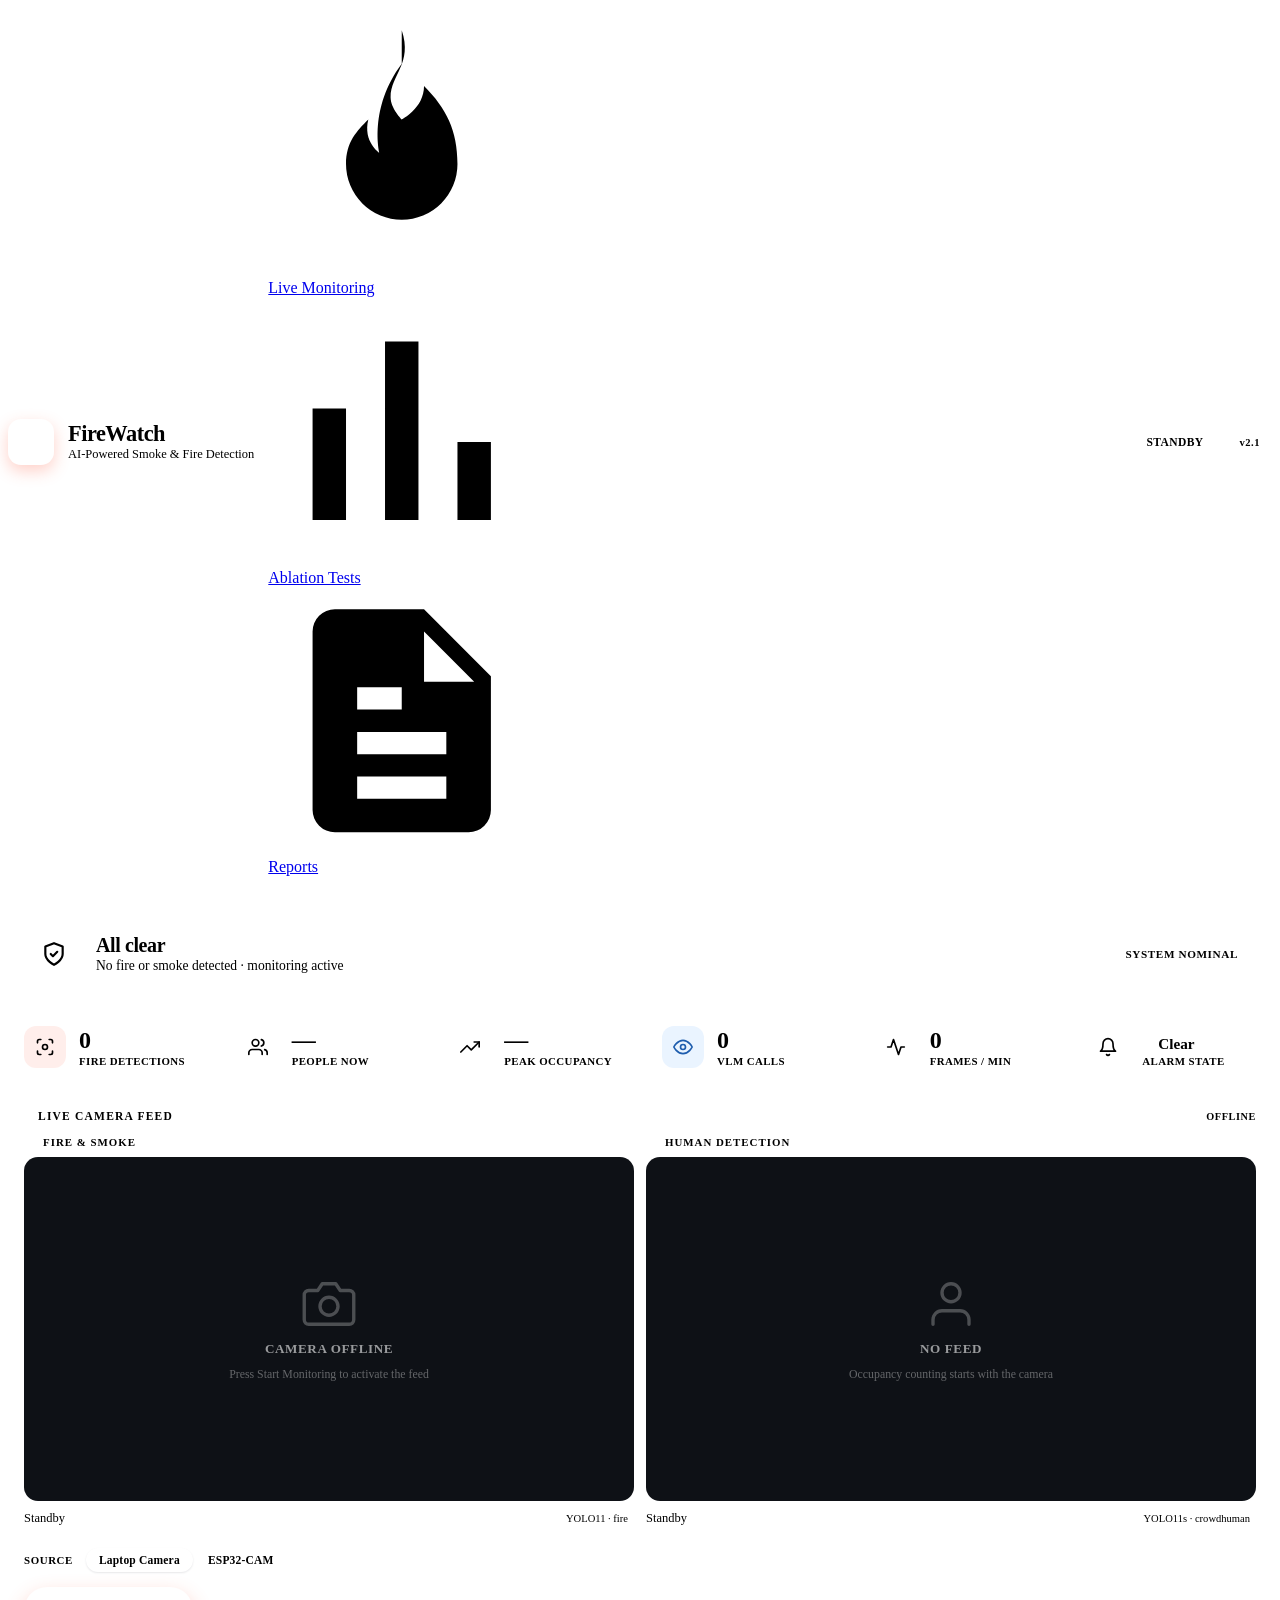
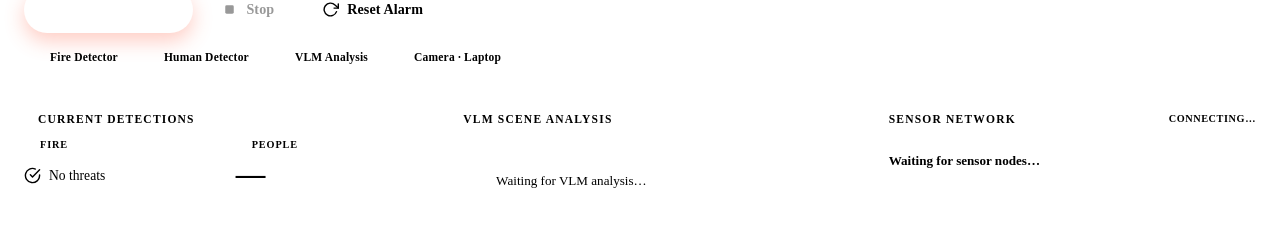
==== frontend/static/index.html @ 2ede8579 "Add extinguisher guidance and a record for each incident" ====
<!DOCTYPE html>
<html lang="en">
<head>
<meta charset="UTF-8" />
<meta name="viewport" content="width=device-width, initial-scale=1.0" />
<title>FireWatch — AI Fire &amp; Smoke Detection</title>
<link rel="preconnect" href="https://fonts.googleapis.com" />
<link rel="preconnect" href="https://fonts.gstatic.com" crossorigin />
<link href="https://fonts.googleapis.com/css2?family=Plus+Jakarta+Sans:wght@600;700;800&family=Inter:wght@400;500;600;700&display=swap" rel="stylesheet" />
<!-- Reset, palette tokens, page frame. Shared with the ablation page, and
     linked BEFORE the inline <style> so inline rules still win ties. -->
<link rel="stylesheet" href="/css/tokens.css" />
<link rel="stylesheet" href="/css/nav.css" />
<style>
/* ═══════════════════════════════════════════════════════════
   TOP BAR
═══════════════════════════════════════════════════════════ */
.topbar {
  display: flex;
  align-items: center;
  gap: 14px;
  padding-bottom: 18px;
  margin-bottom: 18px;
  border-bottom: 1px solid var(--line);
}
.brand-mark {
  width: 46px; height: 46px;
  border-radius: 13px;
  background: linear-gradient(135deg, var(--brand-light), var(--brand));
  display: flex; align-items: center; justify-content: center;
  box-shadow: 0 6px 16px rgba(255,90,60,.28);
  flex-shrink: 0;
}
.brand-mark svg { width: 26px; height: 26px; }
.fw-logo {
  font-family: var(--display);
  font-weight: 800;
  font-size: 1.4rem;
  color: var(--ink);
  letter-spacing: -0.5px;
  line-height: 1.05;
}
.fw-subtitle {
  font-family: var(--body);
  font-size: 0.78rem;
  color: var(--ink3);
  margin-top: 2px;
}
.topbar-right { margin-left: auto; display: flex; align-items: center; gap: 10px; }
.live-pill {
  display: flex; align-items: center; gap: 8px;
  font-family: var(--display); font-weight: 700;
  font-size: 0.72rem; letter-spacing: 0.4px;
  color: var(--ink2);
  background: var(--card);
  border: 1px solid var(--line);
  padding: 8px 14px;
  border-radius: 100px;
  transition: color .3s;
}
.live-pill .live-dot {
  width: 8px; height: 8px; border-radius: 50%;
  background: var(--outline);
  transition: background .3s;
}
.live-pill.on { color: var(--ink); }
.live-pill.on .live-dot {
  background: var(--safe);
  box-shadow: 0 0 0 3px rgba(22,163,74,.16);
  animation: blink 1.6s ease-in-out infinite;
}
.ver-tag {
  font-family: var(--display); font-weight: 700;
  font-size: 0.66rem; letter-spacing: 0.5px;
  color: var(--ink3);
  background: var(--neutral-bg);
  padding: 8px 12px; border-radius: 100px;
}

/* ═══════════════════════════════════════════════════════════
   ALARM BANNER
═══════════════════════════════════════════════════════════ */
#alarm-banner {
  display: flex; align-items: center; gap: 16px;
  border-radius: 18px;
  padding: 16px 20px;
  margin-bottom: 16px;
  border: 1px solid var(--line);
  background: var(--card);
  box-shadow: var(--shadow-card);
  transition: background .3s, border-color .3s, box-shadow .3s;
  user-select: none;
}
.hero-icon {
  width: 52px; height: 52px; border-radius: 14px;
  display: flex; align-items: center; justify-content: center;
  flex-shrink: 0;
}
.hero-icon svg { width: 26px; height: 26px; }
.hero-text { display: flex; flex-direction: column; gap: 3px; }
.hero-title { font-family: var(--display); font-weight: 800; font-size: 1.25rem; letter-spacing: -0.4px; line-height: 1; }
.hero-sub { font-family: var(--body); font-size: 0.85rem; color: var(--ink2); }
.hero-badge {
  margin-left: auto;
  font-family: var(--display); font-weight: 700; font-size: 0.7rem;
  letter-spacing: 0.6px; text-transform: uppercase;
  padding: 7px 14px; border-radius: 100px;
  white-space: nowrap;
}
#alarm-banner.nominal .hero-icon { background: var(--safe-bg); color: var(--safe); }
#alarm-banner.nominal .hero-title { color: var(--ink); }
#alarm-banner.nominal .hero-badge { background: var(--safe-bg); color: var(--safe-ink); }
#alarm-banner.active {
  background: linear-gradient(135deg, var(--danger), var(--danger-deep));
  border-color: transparent;
  box-shadow: 0 10px 30px rgba(229,52,42,.32);
  animation: alarm-glow 1.8s ease-in-out infinite;
}
#alarm-banner.active .hero-icon { background: rgba(255,255,255,.16); color: #fff; animation: pulse 1.2s ease-in-out infinite; }
#alarm-banner.active .hero-title { color: #fff; }
#alarm-banner.active .hero-sub { color: rgba(255,255,255,.85); }
#alarm-banner.active .hero-badge { background: rgba(255,255,255,.18); color: #fff; }
@keyframes alarm-glow {
  0%, 100% { box-shadow: 0 10px 26px rgba(229,52,42,.28); }
  50%      { box-shadow: 0 12px 34px rgba(229,52,42,.46); }
}
@keyframes pulse { 0%, 100% { transform: scale(1); } 50% { transform: scale(1.08); } }

/* ═══════════════════════════════════════════════════════════
   EXTINGUISHER GUIDANCE

   Only on screen when a fuel has been identified. Deliberately louder
   than a normal card: the "do not use" line is the part that stops
   someone making the fire worse, so it is the most visible thing here.
═══════════════════════════════════════════════════════════ */
.fuel-card {
  background: var(--card); border: 1px solid var(--outline);
  border-left: 4px solid var(--brand);
  border-radius: 14px; padding: 16px 18px; margin-bottom: 18px;
  box-shadow: var(--shadow-card);
}
.fuel-head { display: flex; align-items: center; gap: 10px; flex-wrap: wrap; margin-bottom: 4px; }
.fuel-label { font-family: var(--display); font-size: 17px; font-weight: 800; }
.fuel-class {
  font-family: var(--display); font-size: 11px; font-weight: 700;
  background: var(--neutral-bg); color: var(--ink2);
  padding: 3px 8px; border-radius: 6px;
}
.fuel-conf { margin-left: auto; font-family: var(--display); font-size: 11.5px; color: var(--ink3); }
.fuel-desc { font-size: 12.5px; color: var(--ink3); margin-bottom: 12px; }

.fuel-first {
  background: var(--warn-bg); border: 1px solid var(--warn);
  border-radius: 10px; padding: 11px 13px; margin-bottom: 12px;
}
.fuel-first b { font-family: var(--display); font-size: 13.5px; color: var(--warn-ink); }
.fuel-first p { font-size: 12.5px; color: var(--warn-ink); line-height: 1.55; margin-top: 4px; }

.fuel-cols { display: grid; grid-template-columns: 1fr 1fr; gap: 12px; }
@media (max-width: 720px) { .fuel-cols { grid-template-columns: 1fr; } }
.fuel-col { border-radius: 10px; padding: 11px 13px; }
.fuel-col.use { background: var(--safe-bg); border: 1px solid var(--safe-line); }
.fuel-col.avoid { background: var(--danger-bg); border: 1px solid var(--danger); }
.fuel-col h4 {
  font-family: var(--display); font-size: 11px; font-weight: 700;
  letter-spacing: .05em; text-transform: uppercase; margin-bottom: 7px;
}
.fuel-col.use h4 { color: var(--safe-ink); }
.fuel-col.avoid h4 { color: var(--danger-ink); }
.fuel-col li { list-style: none; font-size: 12.5px; line-height: 1.5; margin-bottom: 6px; }
.fuel-col li:last-child { margin-bottom: 0; }
.fuel-col.use li { color: var(--safe-ink); }
.fuel-col.avoid li { color: var(--danger-ink); }
.fuel-col li b { font-family: var(--display); font-weight: 700; }
.fuel-col li span { display: block; opacity: .8; font-size: 11.5px; }

.fuel-caution {
  margin-top: 12px; font-size: 12px; line-height: 1.55;
  color: var(--ink2); background: var(--neutral-bg);
  border-radius: 9px; padding: 10px 12px;
}
.fuel-caution b { font-family: var(--display); }
.fuel-unvalidated {
  font-family: var(--display); font-size: 10px; font-weight: 700;
  letter-spacing: .05em; text-transform: uppercase;
  background: var(--warn-bg); color: var(--warn-ink);
  padding: 3px 7px; border-radius: 5px;
}
.fuel-pending { font-size: 13px; color: var(--ink3); }

/* ═══════════════════════════════════════════════════════════
   MAIN GRID
═══════════════════════════════════════════════════════════ */
/* Split view: the detector panes need the full page width to stay legible, so
   the camera card spans it and the info cards flow into a row beneath rather
   than a side column. */
.main-grid {
  display: grid;
  grid-template-columns: 1fr;
  gap: 12px;
  align-items: start;
}
.info-row {
  display: grid;
  grid-template-columns: repeat(3, 1fr);
  gap: 12px;
  align-items: start;
}
@media (max-width: 1100px) { .info-row { grid-template-columns: 1fr; } }
/* Cards are siblings in a grid here, so the stacked-card margin would add a
   second gap on top of the grid's own. */
.info-row > .fw-card + .fw-card { margin-top: 0; }

/* ═══════════════════════════════════════════════════════════
   CARDS
═══════════════════════════════════════════════════════════ */
.fw-card {
  background: var(--card);
  border: 1px solid var(--line);
  border-radius: 18px;
  padding: 16px;
  box-shadow: var(--shadow-card);
}
.fw-card + .fw-card { margin-top: 12px; }

.card-head { display: flex; align-items: center; margin-bottom: 14px; }
.card-title {
  font-family: var(--display);
  font-weight: 700;
  font-size: 0.72rem;
  color: var(--ink3);
  letter-spacing: 1.2px;
  text-transform: uppercase;
  margin-bottom: 14px;
  display: flex;
  align-items: center;
  gap: 8px;
}
.card-head .card-title { margin-bottom: 0; }
.card-title::before {
  content: '';
  width: 6px; height: 6px;
  background: var(--brand);
  border-radius: 50%;
  flex-shrink: 0;
}
.cam-live {
  margin-left: auto;
  display: flex; align-items: center; gap: 6px;
  font-family: var(--display); font-weight: 700;
  font-size: 0.64rem; letter-spacing: 0.6px;
  text-transform: uppercase;
  color: var(--ink3);
}
.cam-live .cl-dot { width: 7px; height: 7px; border-radius: 50%; background: var(--outline); }
.cam-live.on { color: var(--danger); }
.cam-live.on .cl-dot { background: var(--danger); animation: blink 1.2s ease-in-out infinite; }

/* ═══════════════════════════════════════════════════════════
   CAMERA
═══════════════════════════════════════════════════════════ */
.cam-wrap {
  position: relative;
  width: 100%;
  aspect-ratio: 16/9;
  background: #0E1116;
  border: 1px solid var(--line);
  border-radius: 14px;
  overflow: hidden;
}

/* Both frame sources fill the viewport identically. object-fit MUST stay
   `cover` on both: coverTransform() in JS reimplements exactly this mapping
   to place the bounding boxes, so any other fit misaligns every box. */
#preview-video,
#esp32-view {
  width: 100%; height: 100%;
  object-fit: cover;
  display: block;
}
/* Must outrank the rule above, or the `hidden` attribute is ignored. */
#preview-video[hidden],
#esp32-view[hidden] { display: none; }

/* ── FIX 1: canvas must match the container size in CSS
      and use internal resolution = container size too.
      We do NOT use object-fit on the overlay canvases — they sit
      on top pixel-perfectly and we scale coords ourselves. ── */
.overlay-canvas {
  position: absolute;
  top: 0; left: 0;
  pointer-events: none;
  z-index: 6;
  /* width/height set by syncSize() in JS */
}

/* ── SPLIT VIEW ──────────────────────────────────────────────
   Two panes over one camera. The left pane holds the real live element; the
   right pane is a canvas mirror of it.

   WHY MIRROR RATHER THAN OPEN A SECOND STREAM: the ESP32-CAM serves exactly
   one connection at a time, so a second <img> on the bridge would drop the
   first (see esp32-cam-service/main.py). Painting the same source into a canvas
   at requestAnimationFrame costs one connection and works identically for the
   webcam, so both sources take the same path.

   The mirror canvas carries the source's NATIVE resolution internally and is
   laid out with object-fit:cover, exactly like <video>/<img> — which is what
   lets one coverTransform() place boxes correctly in both panes. */
.pane-grid {
  display: grid;
  grid-template-columns: 1fr 1fr;
  gap: 12px;
}
@media (max-width: 900px) { .pane-grid { grid-template-columns: 1fr; } }

.pane-head {
  display: flex; align-items: center; gap: 8px;
  font-family: var(--display); font-weight: 700;
  font-size: 0.68rem; letter-spacing: 1px; text-transform: uppercase;
  color: var(--ink3);
  margin-bottom: 9px;
}
.pane-head .pane-swatch {
  width: 11px; height: 11px; border-radius: 3px; flex-shrink: 0;
}
.pane-head .pane-swatch.fire  { background: var(--danger); }
.pane-head .pane-swatch.human { background: var(--human); }
.pane-head .pane-count { margin-left: auto; letter-spacing: 0; color: var(--ink2); }

#mirror-canvas {
  width: 100%; height: 100%;
  object-fit: cover;
  display: block;
}

.pane-foot {
  display: flex; align-items: baseline; gap: 8px; flex-wrap: wrap;
  margin-top: 10px; min-height: 22px;
}
.pane-sum {
  font-family: var(--body); font-size: 0.78rem; color: var(--ink2);
  font-variant-numeric: tabular-nums;
}
.pane-model {
  margin-left: auto;
  font-size: 0.66rem; color: var(--ink3);
  font-variant-numeric: tabular-nums;
}
.pane-model b { font-weight: 600; margin-left: 6px; color: var(--ink3); }

/* Recording indicator */
#rec-dot {
  position: absolute;
  top: 12px; left: 12px;
  display: none;
  align-items: center;
  gap: 7px;
  font-family: var(--display);
  font-weight: 700;
  font-size: 0.64rem;
  letter-spacing: 0.8px;
  color: #fff;
  background: rgba(0,0,0,.42);
  padding: 6px 11px;
  border-radius: 100px;
  z-index: 5;
}
#rec-dot.visible { display: flex; }
.rec-blink {
  width: 7px; height: 7px;
  background: var(--danger);
  border-radius: 50%;
  animation: blink 1.2s ease-in-out infinite;
}
@keyframes blink { 50% { opacity: .25; } }

/* Placeholder when camera is off (dark viewport) — shared by both panes */
#cam-placeholder,
#human-placeholder {
  position: absolute;
  inset: 0;
  display: flex;
  flex-direction: column;
  align-items: center;
  justify-content: center;
  gap: 10px;
  z-index: 1;
}
.ph-icon { width: 54px; height: 54px; color: rgba(255,255,255,.26); }
.ph-icon svg { width: 100%; height: 100%; }
.ph-title {
  font-family: var(--display);
  font-weight: 700;
  font-size: 0.82rem;
  letter-spacing: 0.6px;
  color: rgba(255,255,255,.58);
}
.ph-hint {
  font-family: var(--body);
  font-weight: 400;
  font-size: 0.74rem;
  color: rgba(255,255,255,.36);
}

/* ═══════════════════════════════════════════════════════════
   CONTROLS
═══════════════════════════════════════════════════════════ */
.cam-controls {
  display: flex;
  flex-wrap: wrap;
  gap: 8px;
  margin-top: 12px;
}

/* ── Camera source picker ── */
.src-row {
  display: flex;
  align-items: center;
  flex-wrap: wrap;
  gap: 10px;
  margin-top: 12px;
}
.src-label {
  font-family: var(--display);
  font-weight: 700;
  font-size: 0.68rem;
  letter-spacing: 0.6px;
  text-transform: uppercase;
  color: var(--ink3);
}
.src-toggle {
  display: inline-flex;
  gap: 2px;
  padding: 3px;
  background: var(--neutral-bg);
  border: 1px solid var(--line);
  border-radius: 100px;
}
/* Undo the global button rule (46px pill) for these small segments. */
.src-btn {
  min-height: 0;
  padding: 6px 13px;
  font-size: 0.72rem;
  letter-spacing: 0.2px;
  border-radius: 100px;
  background: transparent;
  color: var(--ink3);
}
.src-btn.active {
  background: var(--card);
  color: var(--ink);
  box-shadow: 0 1px 2px rgba(16,22,35,.10);
}
.src-btn:hover:not(:disabled):not(.active) { color: var(--ink2); }

.esp32-addr { display: flex; align-items: center; gap: 8px; }
.esp32-addr[hidden] { display: none; }
#esp32-host {
  width: 150px;
  font-family: var(--body);
  font-size: 0.78rem;
  color: var(--ink);
  background: var(--card);
  border: 1.5px solid var(--line);
  border-radius: 100px;
  padding: 7px 13px;
}
#esp32-host:focus {
  outline: none;
  border-color: var(--outline);
}
.esp32-state {
  display: flex; align-items: center; gap: 6px;
  font-family: var(--body);
  font-weight: 600;
  font-size: 0.72rem;
  color: var(--ink3);
}
.esp32-state.err { color: var(--danger-ink); }
.esp32-state.ok  { color: var(--safe-ink); }

button {
  display: inline-flex; align-items: center; justify-content: center; gap: 8px;
  font-family: var(--display);
  font-weight: 700;
  font-size: 0.88rem;
  letter-spacing: 0.1px;
  border: none;
  border-radius: 100px;
  min-height: 46px;
  padding: 11px 20px;
  cursor: pointer;
  transition: transform .12s ease-out, box-shadow .18s, background .18s, border-color .18s, opacity .18s;
}
button svg { width: 17px; height: 17px; flex-shrink: 0; }
button:active:not(:disabled) { transform: scale(.97); }
.btn-primary {
  background: linear-gradient(135deg, var(--brand-light), var(--brand));
  color: #fff;
  box-shadow: 0 8px 20px rgba(255,90,60,.30);
}
.btn-primary:hover:not(:disabled) {
  box-shadow: 0 10px 24px rgba(255,90,60,.40);
}
.btn-secondary {
  background: var(--card);
  border: 1.5px solid var(--line);
  color: var(--ink);
}
.btn-secondary:hover:not(:disabled) {
  background: var(--neutral-bg);
  border-color: var(--outline);
}
button:disabled {
  opacity: .4;
  cursor: not-allowed;
}

/* ═══════════════════════════════════════════════════════════
   KPI ROW
═══════════════════════════════════════════════════════════ */
.kpi-row {
  display: grid;
  grid-template-columns: repeat(6, 1fr);
  gap: 12px;
  margin-bottom: 12px;
}
@media (max-width: 1180px) { .kpi-row { grid-template-columns: repeat(3, 1fr); } }
@media (max-width: 720px)  { .kpi-row { grid-template-columns: repeat(2, 1fr); } }
.kpi {
  display: flex; align-items: center; gap: 13px;
  background: var(--card);
  border: 1px solid var(--line);
  border-radius: 16px;
  padding: 14px 16px;
  box-shadow: var(--shadow-card);
}
.kpi-icon {
  width: 42px; height: 42px; border-radius: 12px;
  display: flex; align-items: center; justify-content: center;
  flex-shrink: 0;
}
.kpi-icon svg { width: 20px; height: 20px; }
.kpi-icon.i-brand { background: rgba(255,90,60,.10); color: var(--brand); }
.kpi-icon.i-blue  { background: #EAF4FF;            color: #1E5DAE; }
.kpi-icon.i-amber { background: var(--warn-bg);     color: var(--warn-ink); }
.kpi-icon.i-safe  { background: var(--safe-bg);     color: var(--safe); }
.kpi-icon.i-human { background: var(--human-bg);    color: var(--human-ink); }
.kpi-body { display: flex; flex-direction: column; gap: 3px; min-width: 0; }
.kpi-val {
  font-family: var(--display); font-weight: 800;
  font-size: 1.5rem; color: var(--ink); line-height: 1;
}
.kpi-lbl {
  font-family: var(--body); font-weight: 600;
  font-size: 0.68rem; letter-spacing: 0.4px;
  text-transform: uppercase; color: var(--ink3);
}
.stat-chip {
  display: inline-flex; align-items: center; gap: 7px;
  font-family: var(--display); font-weight: 800;
  font-size: 0.95rem; line-height: 1;
}
.stat-chip .sc-dot { width: 9px; height: 9px; border-radius: 50%; }
.stat-chip.clear { color: var(--safe-ink); }
.stat-chip.clear .sc-dot { background: var(--safe); }
.stat-chip.fire  { color: var(--danger-ink); }
.stat-chip.fire .sc-dot { background: var(--danger); animation: blink 1.1s ease-in-out infinite; }

/* ═══════════════════════════════════════════════════════════
   DETECTION BADGES
═══════════════════════════════════════════════════════════ */
#det-container { min-height: 32px; display: flex; flex-wrap: wrap; align-items: center; }
.det-badge {
  display: inline-flex; align-items: center; gap: 7px;
  background: var(--danger-bg);
  border-radius: 100px;
  padding: 6px 13px;
  font-family: var(--display);
  font-weight: 700;
  font-size: 0.76rem;
  color: var(--danger-ink);
  margin: 0 6px 6px 0;
}
.det-badge::before {
  content: '';
  width: 7px; height: 7px; border-radius: 50%;
  background: var(--danger);
}
.det-badge.human { background: var(--human-bg); color: var(--human-ink); }
.det-badge.human::before { background: var(--human); }

.no-threat {
  display: flex; align-items: center; gap: 8px;
  font-family: var(--body);
  font-size: 0.85rem;
  color: var(--ink3);
}
.no-threat svg { width: 17px; height: 17px; color: var(--safe); flex-shrink: 0; }

/* ── Current Detections: fire and people side by side ────────── */
.det-split {
  display: grid;
  grid-template-columns: 1fr 1fr;
  gap: 14px;
}
.det-col + .det-col {
  border-left: 1px solid var(--line);
  padding-left: 14px;
}
.det-col-head {
  display: flex; align-items: center; gap: 7px;
  font-family: var(--display); font-weight: 700;
  font-size: 0.64rem; letter-spacing: 0.9px; text-transform: uppercase;
  color: var(--ink3);
  margin-bottom: 10px;
}
.det-col-head .pane-swatch { width: 9px; height: 9px; border-radius: 2px; flex-shrink: 0; }
.det-col-head .pane-swatch.fire  { background: var(--danger); }
.det-col-head .pane-swatch.human { background: var(--human); }

/* Occupancy readout */
.occ-now {
  font-family: var(--display); font-weight: 800;
  font-size: 1.85rem; line-height: 1;
  color: var(--human-ink);
  font-variant-numeric: tabular-nums;
}
.occ-now.none { color: var(--ink3); }
.occ-unit {
  font-size: 0.78rem; font-weight: 600; color: var(--ink3);
  margin-left: 6px; letter-spacing: 0.2px;
}
.occ-meta {
  margin-top: 8px;
  display: flex; flex-direction: column; gap: 3px;
  font-family: var(--body); font-size: 0.72rem; color: var(--ink3);
  font-variant-numeric: tabular-nums;
}
.occ-meta b { font-weight: 700; color: var(--ink2); }
.occ-down {
  display: inline-flex; align-items: center; gap: 6px;
  font-family: var(--body); font-size: 0.78rem; color: var(--ink3);
}

/* ═══════════════════════════════════════════════════════════
   VLM LOG
═══════════════════════════════════════════════════════════ */
#vlm-log {
  background: var(--neutral-bg);
  border: 1px solid var(--line);
  border-radius: 13px;
  padding: 12px 14px;
  font-family: var(--body);
  font-size: 0.82rem;
  color: var(--ink2);
  line-height: 1.55;
  max-height: 300px;
  overflow-y: auto;
  word-break: break-word;
  white-space: pre-wrap;
}
#vlm-log::-webkit-scrollbar { width: 6px; }
#vlm-log::-webkit-scrollbar-thumb { background: var(--outline); border-radius: 3px; }

.log-entry { padding-bottom: 9px; margin-bottom: 9px; border-bottom: 1px solid var(--line); }
.log-entry:last-child { border-bottom: none; margin-bottom: 0; padding-bottom: 0; }
.log-ts {
  font-family: var(--display);
  font-weight: 700;
  font-size: 0.75rem;
  color: var(--brand);
  margin-right: 8px;
}
.log-empty { color: var(--ink3); }

/* ═══════════════════════════════════════════════════════════
   SERVICE STATUS PILLS
═══════════════════════════════════════════════════════════ */
.svc-row {
  display: flex;
  gap: 8px;
  flex-wrap: wrap;
  margin-top: 12px;
}
.svc-pill {
  display: flex;
  align-items: center;
  gap: 7px;
  background: var(--card);
  border: 1px solid var(--line);
  border-radius: 100px;
  padding: 6px 12px;
  font-family: var(--body);
  font-weight: 600;
  font-size: 0.72rem;
  letter-spacing: 0.2px;
  color: var(--ink3);
}
.svc-dot {
  width: 7px; height: 7px;
  border-radius: 50%;
  flex-shrink: 0;
}
.svc-dot.ok   { background: var(--safe); }
.svc-dot.err  { background: var(--danger); animation: blink 1.2s ease-in-out infinite; }
.svc-dot.idle { background: var(--outline); }

/* ═══════════════════════════════════════════════════════════
   SENSOR NETWORK
═══════════════════════════════════════════════════════════ */
.sn-head-state {
  margin-left: auto;
  display: flex; align-items: center; gap: 6px;
  font-family: var(--display); font-weight: 700;
  font-size: 0.64rem; letter-spacing: 0.6px;
  text-transform: uppercase;
  color: var(--ink3);
}
.sn-head-state.ok  { color: var(--safe-ink); }
.sn-head-state.err { color: var(--danger-ink); }

.sn-node + .sn-node {
  margin-top: 14px;
  padding-top: 14px;
  border-top: 1px solid var(--line);
}
/* A node that stopped reporting keeps its last numbers, dimmed — blanking them
   would throw away the reading that matters most when a node drops. */
.sn-node.is-stale { opacity: .55; }

.sn-node-head {
  display: flex; align-items: center; gap: 8px;
  margin-bottom: 10px;
  flex-wrap: wrap;
}
.sn-node-id {
  font-family: var(--display); font-weight: 800;
  font-size: 0.82rem; color: var(--ink);
  letter-spacing: -0.2px;
}
.sn-node-zone {
  font-family: var(--body); font-weight: 600;
  font-size: 0.68rem; color: var(--ink3);
  background: var(--neutral-bg);
  padding: 3px 9px; border-radius: 100px;
}
.sn-node-state {
  margin-left: auto;
  display: flex; align-items: center; gap: 6px;
  font-family: var(--body); font-weight: 600;
  font-size: 0.68rem; color: var(--ink3);
  white-space: nowrap;
}
.sn-node-state.live { color: var(--safe-ink); }
.sn-node-state.stale { color: var(--danger-ink); }

.sn-grid {
  display: grid;
  grid-template-columns: repeat(2, 1fr);
  gap: 8px;
}
/* Five tiles into a 2-column grid leaves one odd: let it span the full width
   rather than sit next to a gap. */
.sn-tile:last-child:nth-child(odd) { grid-column: 1 / -1; }
@media (max-width: 900px) { .sn-grid { grid-template-columns: repeat(2, 1fr); } }

.sn-tile {
  background: var(--neutral-bg);
  border: 1px solid var(--line);
  border-radius: 13px;
  padding: 10px 12px;
  transition: background .3s, border-color .3s;
}
.sn-tile-head {
  display: flex; align-items: baseline; gap: 6px;
  margin-bottom: 6px;
}
.sn-label {
  font-family: var(--body); font-weight: 600;
  font-size: 0.68rem; letter-spacing: 0.3px;
  text-transform: uppercase; color: var(--ink3);
}
.sn-module {
  margin-left: auto;
  font-family: var(--display); font-weight: 700;
  font-size: 0.58rem; letter-spacing: 0.4px;
  color: var(--ink3); opacity: .75;
  white-space: nowrap;
}
.sn-value {
  font-family: var(--display); font-weight: 800;
  font-size: 1.15rem; line-height: 1;
  color: var(--ink);
  display: flex; align-items: baseline; gap: 4px;
}
.sn-unit {
  font-size: 0.72rem; font-weight: 700;
  color: var(--ink3);
}

/* Level is graded by the bridge; these only colour the verdict. */
.sn-tile.lv-warn {
  background: var(--warn-bg);
  border-color: rgba(245,158,11,.35);
}
.sn-tile.lv-warn .sn-value { color: var(--warn-ink); }
.sn-tile.lv-danger {
  background: var(--danger-bg);
  border-color: rgba(229,52,42,.35);
}
.sn-tile.lv-danger .sn-value { color: var(--danger-ink); }
.sn-tile.lv-unknown .sn-value { color: var(--ink3); }

.sn-node-meta {
  margin-top: 9px;
  font-family: var(--body);
  font-size: 0.66rem;
  color: var(--ink3);
  letter-spacing: 0.2px;
}

.sn-empty {
  display: flex; flex-direction: column; gap: 5px;
  background: var(--neutral-bg);
  border: 1px solid var(--line);
  border-radius: 13px;
  padding: 14px;
}
.sn-empty-title {
  font-family: var(--body); font-weight: 600;
  font-size: 0.82rem; color: var(--ink2);
}
.sn-empty-hint {
  font-family: var(--body);
  font-size: 0.72rem; color: var(--ink3);
  line-height: 1.5;
}
</style>
</head>
<body>
<div class="wrapper">

  <!-- ── Top bar ── -->
  <div class="topbar">
    <div class="brand-mark">
      <svg viewBox="0 0 24 24" fill="#fff" aria-hidden="true"><path d="M12 2C13 5 11 6 11 8C11 9 12 10 12 10C12 10 14 9 14 7C16 9 17 11 17 14A5 5 0 1 1 7 14C7 12 8 11 9 10C8.5 12 10 13 10 13C10 13 9 9 12 5Z"/></svg>
    </div>
    <div>
      <div class="fw-logo">FireWatch</div>
      <div class="fw-subtitle">AI-Powered Smoke &amp; Fire Detection</div>
    </div>
    <nav class="page-nav" aria-label="Pages">
      <a href="/" aria-current="page">
        <svg viewBox="0 0 24 24" aria-hidden="true"><path d="M12 2C13 5 11 6 11 8C11 9 12 10 12 10C12 10 14 9 14 7C16 9 17 11 17 14A5 5 0 1 1 7 14C7 12 8 11 9 10C8.5 12 10 13 10 13C10 13 9 9 12 5Z"/></svg>
        Live Monitoring
      </a>
      <a href="/ablation">
        <svg viewBox="0 0 24 24" aria-hidden="true"><path d="M4 20h3V10H4v10Zm6.5 0h3V4h-3v16Zm6.5 0h3v-7h-3v7Z"/></svg>
        Ablation Tests
      </a>
      <a href="/reports">
        <svg viewBox="0 0 24 24" aria-hidden="true"><path d="M14 2H6a2 2 0 0 0-2 2v16a2 2 0 0 0 2 2h12a2 2 0 0 0 2-2V8l-6-6Zm0 2 4.5 4.5H14V4ZM8 13h8v2H8v-2Zm0 4h8v2H8v-2Zm0-8h4v2H8V9Z"/></svg>
        Reports
      </a>
    </nav>
    <div class="topbar-right">
      <div class="live-pill" id="live-pill"><span class="live-dot"></span><span id="live-text">STANDBY</span></div>
      <div class="ver-tag">v2.1</div>
    </div>
  </div>

  <!-- ── Status hero ── -->
  <div id="alarm-banner" class="nominal">
    <div class="hero-icon">
      <svg viewBox="0 0 24 24" fill="none" stroke="currentColor" stroke-width="2" stroke-linecap="round" stroke-linejoin="round" aria-hidden="true"><path d="M12 22s8-4 8-10V5l-8-3-8 3v7c0 6 8 10 8 10z"/><polyline points="9 12 11 14 15 10"/></svg>
    </div>
    <div class="hero-text">
      <div class="hero-title">All clear</div>
      <div class="hero-sub">No fire or smoke detected · monitoring active</div>
    </div>
    <div class="hero-badge">System nominal</div>
  </div>

  <audio id="alarm-audio" loop preload="none">
    <source src="/fire_alarm.mp3" type="audio/mpeg" />
  </audio>

  <!-- ── Extinguisher guidance ──
       Hidden until the fusion model names a fuel. Sits directly under the
       alarm because the wrong extinguisher makes a fire worse: water spreads
       burning liquid, and putting out a gas flame while the gas still flows
       fills the room with an explosive cloud. -->
  <div id="fuel-card" class="fuel-card" hidden></div>

  <!-- ── KPI row ── -->
  <div class="kpi-row">
    <div class="kpi">
      <div class="kpi-icon i-brand">
        <svg viewBox="0 0 24 24" fill="none" stroke="currentColor" stroke-width="2" stroke-linecap="round" stroke-linejoin="round" aria-hidden="true"><path d="M3 7V5a2 2 0 0 1 2-2h2"/><path d="M17 3h2a2 2 0 0 1 2 2v2"/><path d="M21 17v2a2 2 0 0 1-2 2h-2"/><path d="M7 21H5a2 2 0 0 1-2-2v-2"/><circle cx="12" cy="12" r="3"/></svg>
      </div>
      <div class="kpi-body">
        <div class="kpi-val" id="s-detections">0</div>
        <div class="kpi-lbl">Fire Detections</div>
      </div>
    </div>
    <div class="kpi">
      <div class="kpi-icon i-human">
        <svg viewBox="0 0 24 24" fill="none" stroke="currentColor" stroke-width="2" stroke-linecap="round" stroke-linejoin="round" aria-hidden="true"><path d="M17 21v-2a4 4 0 0 0-4-4H5a4 4 0 0 0-4 4v2"/><circle cx="9" cy="7" r="4"/><path d="M23 21v-2a4 4 0 0 0-3-3.87"/><path d="M16 3.13a4 4 0 0 1 0 7.75"/></svg>
      </div>
      <div class="kpi-body">
        <div class="kpi-val" id="s-people">—</div>
        <div class="kpi-lbl">People Now</div>
      </div>
    </div>
    <div class="kpi">
      <div class="kpi-icon i-human">
        <svg viewBox="0 0 24 24" fill="none" stroke="currentColor" stroke-width="2" stroke-linecap="round" stroke-linejoin="round" aria-hidden="true"><polyline points="23 6 13.5 15.5 8.5 10.5 1 18"/><polyline points="17 6 23 6 23 12"/></svg>
      </div>
      <div class="kpi-body">
        <div class="kpi-val" id="s-peak">—</div>
        <div class="kpi-lbl">Peak Occupancy</div>
      </div>
    </div>
    <div class="kpi">
      <div class="kpi-icon i-blue">
        <svg viewBox="0 0 24 24" fill="none" stroke="currentColor" stroke-width="2" stroke-linecap="round" stroke-linejoin="round" aria-hidden="true"><path d="M1 12s4-8 11-8 11 8 11 8-4 8-11 8-11-8-11-8z"/><circle cx="12" cy="12" r="3"/></svg>
      </div>
      <div class="kpi-body">
        <div class="kpi-val" id="s-vlm">0</div>
        <div class="kpi-lbl">VLM Calls</div>
      </div>
    </div>
    <div class="kpi">
      <div class="kpi-icon i-amber">
        <svg viewBox="0 0 24 24" fill="none" stroke="currentColor" stroke-width="2" stroke-linecap="round" stroke-linejoin="round" aria-hidden="true"><polyline points="22 12 18 12 15 21 9 3 6 12 2 12"/></svg>
      </div>
      <div class="kpi-body">
        <div class="kpi-val" id="s-fps">0</div>
        <div class="kpi-lbl">Frames / min</div>
      </div>
    </div>
    <div class="kpi">
      <div class="kpi-icon i-safe">
        <svg viewBox="0 0 24 24" fill="none" stroke="currentColor" stroke-width="2" stroke-linecap="round" stroke-linejoin="round" aria-hidden="true"><path d="M18 8A6 6 0 0 0 6 8c0 7-3 9-3 9h18s-3-2-3-9"/><path d="M13.73 21a2 2 0 0 1-3.46 0"/></svg>
      </div>
      <div class="kpi-body">
        <div class="kpi-val"><span class="stat-chip clear" id="s-alarm"><span class="sc-dot"></span>Clear</span></div>
        <div class="kpi-lbl">Alarm State</div>
      </div>
    </div>
  </div>

  <!-- ── Main grid ── -->
  <div class="main-grid">

    <!-- ── Camera card ── -->
    <div class="fw-card">
      <div class="card-head">
        <div class="card-title">Live Camera Feed</div>
        <div class="cam-live" id="cam-live"><span class="cl-dot"></span>Offline</div>
      </div>

      <div class="pane-grid">

        <!-- Fire pane — holds the real live element for both sources -->
        <div class="pane">
          <div class="pane-head">
            <span class="pane-swatch fire"></span>Fire &amp; Smoke
            <span class="pane-count" id="fire-count"></span>
          </div>
          <div class="cam-wrap" id="cam-wrap">
            <video id="preview-video" autoplay muted playsinline hidden></video>
            <img id="esp32-view" alt="ESP32-CAM live view" hidden>
            <canvas id="overlay-fire" class="overlay-canvas"></canvas>

            <div id="rec-dot">
              <span class="rec-blink"></span>REC
            </div>

            <div id="cam-placeholder">
              <div class="ph-icon">
                <svg viewBox="0 0 24 24" fill="none" stroke="currentColor" stroke-width="1.5" stroke-linecap="round" stroke-linejoin="round" aria-hidden="true"><path d="M23 19a2 2 0 0 1-2 2H3a2 2 0 0 1-2-2V8a2 2 0 0 1 2-2h4l2-3h6l2 3h4a2 2 0 0 1 2 2z"/><circle cx="12" cy="13" r="4"/></svg>
              </div>
              <span class="ph-title">CAMERA OFFLINE</span>
              <span class="ph-hint">Press Start Monitoring to activate the feed</span>
            </div>
          </div>
          <div class="pane-foot">
            <span class="pane-sum" id="fire-sum">Standby</span>
            <span class="pane-model">YOLO11 · fire<b id="fire-ms"></b></span>
          </div>
        </div>

        <!-- Human pane — a canvas mirror of the same frame (see .pane-grid CSS) -->
        <div class="pane">
          <div class="pane-head">
            <span class="pane-swatch human"></span>Human Detection
            <span class="pane-count" id="human-count"></span>
          </div>
          <div class="cam-wrap" id="cam-wrap-human">
            <canvas id="mirror-canvas"></canvas>
            <canvas id="overlay-human" class="overlay-canvas"></canvas>

            <div id="human-placeholder">
              <div class="ph-icon">
                <svg viewBox="0 0 24 24" fill="none" stroke="currentColor" stroke-width="1.5" stroke-linecap="round" stroke-linejoin="round" aria-hidden="true"><path d="M20 21v-2a4 4 0 0 0-4-4H8a4 4 0 0 0-4 4v2"/><circle cx="12" cy="7" r="4"/></svg>
              </div>
              <span class="ph-title">NO FEED</span>
              <span class="ph-hint">Occupancy counting starts with the camera</span>
            </div>
          </div>
          <div class="pane-foot">
            <span class="pane-sum" id="human-sum">Standby</span>
            <span class="pane-model">YOLO11s · crowdhuman<b id="human-ms"></b></span>
          </div>
        </div>

      </div>

      <div class="src-row">
        <span class="src-label">Source</span>
        <div class="src-toggle" id="src-toggle" role="group" aria-label="Camera source">
          <button type="button" class="src-btn active" data-source="webcam">Laptop Camera</button>
          <button type="button" class="src-btn"        data-source="esp32">ESP32-CAM</button>
        </div>
        <div class="esp32-addr" id="esp32-addr" hidden>
          <input id="esp32-host" type="text" inputmode="url" spellcheck="false"
                 autocomplete="off" placeholder="192.168.1.50" aria-label="ESP32-CAM address">
          <span class="esp32-state" id="esp32-state"><span class="svc-dot idle"></span>Not checked</span>
        </div>
      </div>

      <div class="cam-controls">
        <button id="btn-start" class="btn-primary">
          <svg viewBox="0 0 24 24" fill="currentColor" aria-hidden="true"><path d="M8 5v14l11-7z"/></svg>Start Monitoring
        </button>
        <button id="btn-stop"  class="btn-secondary" disabled>
          <svg viewBox="0 0 24 24" fill="currentColor" aria-hidden="true"><rect x="6" y="6" width="12" height="12" rx="2"/></svg>Stop
        </button>
        <button id="btn-reset" class="btn-secondary">
          <svg viewBox="0 0 24 24" fill="none" stroke="currentColor" stroke-width="2" stroke-linecap="round" stroke-linejoin="round" aria-hidden="true"><path d="M23 4v6h-6"/><path d="M20.49 15a9 9 0 1 1-2.12-9.36L23 10"/></svg>Reset Alarm
        </button>
      </div>

      <div class="svc-row">
        <div class="svc-pill"><span class="svc-dot idle" id="dot-yolo"></span>Fire Detector</div>
        <div class="svc-pill"><span class="svc-dot idle" id="dot-human"></span>Human Detector</div>
        <div class="svc-pill"><span class="svc-dot idle" id="dot-vlm"></span>VLM Analysis</div>
        <div class="svc-pill"><span class="svc-dot idle" id="dot-cam"></span><span id="cam-src-label">Camera</span></div>
      </div>
    </div>

    <!-- ── Info row ── -->
    <div class="info-row">
      <div class="fw-card">
        <div class="card-title">Current Detections</div>
        <div class="det-split">
          <div class="det-col">
            <div class="det-col-head"><span class="pane-swatch fire"></span>Fire</div>
            <div id="det-container">
              <span class="no-threat">
                <svg viewBox="0 0 24 24" fill="none" stroke="currentColor" stroke-width="2" stroke-linecap="round" stroke-linejoin="round" aria-hidden="true"><path d="M22 11.08V12a10 10 0 1 1-5.93-9.14"/><polyline points="22 4 12 14.01 9 11.01"/></svg>
                No threats
              </span>
            </div>
          </div>
          <div class="det-col">
            <div class="det-col-head"><span class="pane-swatch human"></span>People</div>
            <div id="occ-container">
              <span class="occ-now none">—</span>
            </div>
          </div>
        </div>
      </div>

      <div class="fw-card">
        <div class="card-title">VLM Scene Analysis</div>
        <div id="vlm-log">
          <span class="log-empty">Waiting for VLM analysis…</span>
        </div>
      </div>

      <div class="fw-card">
        <div class="card-head">
          <div class="card-title">Sensor Network</div>
          <div class="sn-head-state idle" id="sensor-state"><span class="svc-dot idle"></span>Connecting…</div>
        </div>
        <div id="sensor-body">
          <div class="sn-empty">
            <span class="sn-empty-title">Waiting for sensor nodes…</span>
          </div>
        </div>
      </div>
    </div>
  </div>
</div>

<script src="/js/camera-sources.js"></script>
<script src="/js/sensor-panel.js"></script>
<script src="/js/escalation.js"></script>
<script>
"use strict";

/* ═══════════════════════════════════════════════════════════
   CONFIG
═══════════════════════════════════════════════════════════ */
const DETECT_INTERVAL_MS  = 500;   // how often to grab a frame and call the detectors
const MIN_CONF            = 0.35;  // ← lowered from 0.5 so more detections pass through
const MAX_LOG_ENTRIES     = 12;
const DETECTION_HOLD_MS   = 2500;  // keep boxes on screen this long after last YOLO hit
const VLM_CONFIRM_REQUIRED = true; // set false to alarm on YOLO alone (useful for debugging)
const CAMERA_ZONE_ID       = 'fabric-store'; // detector this dashboard reports as (→ alert-service → phone push)
const ESP32_HEALTH_POLL_MS = 5000; // how often to re-check the board while it is the live source

/* Occupancy is a rolling MEDIAN of the last few frames, not the raw count.
   CrowdHuman scenes are densely occluded, so a per-frame count genuinely
   oscillates by a person or two between frames on a static scene — a headline
   number that flickers 6→8→7 reads as broken. A median rejects those single
   -frame spikes without lagging a real change the way a mean would. Five
   frames ≈ 2.5s at the detection interval: long enough to be steady, short
   enough that a room emptying shows up almost immediately.
   The person confidence threshold is NOT here — it lives in the human service,
   because the same count feeds the incident muster (see its module docstring). */
const OCC_WINDOW = 5;

/* Boxes are drawn in the pane colours: red for fire, cyan for people. Kept as
   literals alongside the fire colour the overlay has always used. */
const FIRE_BOX_COLOR  = '#E5342A';
const HUMAN_BOX_COLOR = '#06B6D4';

/* ═══════════════════════════════════════════════════════════
   STATE
═══════════════════════════════════════════════════════════ */
const S = {
  fireAlarm:          false,
  alarmAudioActive:   false,
  totalDetections:    0,
  vlmCalls:           0,
  lastDetections:     [],
  log:                [],
  running:            false,
  timerId:            null,
  fpsTimerId:         null,
  fpsCount:           0,
  lastDetectionTime:  0,   // FIX 2: timestamp of last YOLO hit — for hold logic
  pendingVlm:         false,
  pendingDetect:      false, // a detect round trip is in flight — skip this tick
  reported:           false, // have we already reported this alarm to alert-service?

  /* ── Occupancy ──
     occRaw is the latest single-frame count; occNow is the median over
     occSamples and is the number everything else uses — the KPI, the pane
     header, and the figure sent to alert-service. Null means "we do not
     know", which is deliberately distinct from 0: a human detector that is
     down must never be read as an empty room. */
  occRaw:             null,
  occNow:             null,
  occPeak:            null,
  occSamples:         [],
  lastHumanDets:      [],
  humanHealthy:       true,
  fireMs:             null,
  humanMs:            null,

  /* Escalation ladder: 'clear' | 'warning' | 'danger' | 'fire', and the fuel
     verdict once the classifier has one. Both are owned by escalation.js and
     mirrored here only so render() can read them. */
  tier: 'clear',
  classification: null,

  /* Bumped whenever the feed is torn down. In-flight VLM calls carry the
     generation they started in and drop their result if it has moved on —
     otherwise a reply for the camera we just switched away from (up to 60s
     later, the VLM timeout) could raise an alarm and push it to the phone. */
  gen:                0,

  /* Which camera we are watching, and whether it is still delivering frames. */
  sourceId:           lsGet('fw.cameraSource') || 'webcam',
  esp32Host:          lsGet('fw.esp32Host')    || '',
  sourceHealthy:      true,
  healthTimerId:      null,
  healthStrikes:      0,
};

/* ═══════════════════════════════════════════════════════════
   DOM REFS
═══════════════════════════════════════════════════════════ */
const $           = id => document.getElementById(id);
const video       = $('preview-video');
const esp32View   = $('esp32-view');
const camWrap     = $('cam-wrap');
const placeholder = $('cam-placeholder');

/* Each pane is an overlay canvas over a media element. FIRE holds the real
   live source; HUMAN holds a canvas mirror of it (see the .pane-grid CSS for
   why the ESP32 cannot simply be opened twice). */
const FIRE  = { canvas: $('overlay-fire'),  wrap: camWrap };
const HUMAN = { canvas: $('overlay-human'), wrap: $('cam-wrap-human') };
FIRE.ctx  = FIRE.canvas.getContext('2d');
HUMAN.ctx = HUMAN.canvas.getContext('2d');

const mirror    = $('mirror-canvas');
const mirrorCtx = mirror.getContext('2d');
const humanPh   = $('human-placeholder');

/* The fire overlay is the one the existing code refers to as `canvas`/`ctx`. */
const canvas = FIRE.canvas;
const ctx    = FIRE.ctx;
const recDot      = $('rec-dot');
const alarmBanner = $('alarm-banner');
const alarmAudio  = $('alarm-audio');
const btnStart    = $('btn-start');
const btnStop     = $('btn-stop');
const btnReset    = $('btn-reset');
const sDet        = $('s-detections');
const sPeople     = $('s-people');
const sPeak       = $('s-peak');
const sVlm        = $('s-vlm');
const sFps        = $('s-fps');
const sAlarm      = $('s-alarm');
const detCont     = $('det-container');
const occCont     = $('occ-container');
const fireCount   = $('fire-count');
const humanCount  = $('human-count');
const fireSum     = $('fire-sum');
const humanSum    = $('human-sum');
const fireMsEl    = $('fire-ms');
const humanMsEl   = $('human-ms');
const vlmLog      = $('vlm-log');
const dotYolo     = $('dot-yolo');
const dotHuman    = $('dot-human');
const dotVlm      = $('dot-vlm');
const dotCam      = $('dot-cam');
const livePill    = $('live-pill');
const liveText    = $('live-text');
const camLive     = $('cam-live');
const srcToggle   = $('src-toggle');
const esp32Addr   = $('esp32-addr');
const esp32Host   = $('esp32-host');
const esp32State  = $('esp32-state');
const camSrcLabel = $('cam-src-label');

/* ═══════════════════════════════════════════════════════════
   ICON MARKUP  (inline SVG — reused by render())
═══════════════════════════════════════════════════════════ */
const ICON_SHIELD = '<svg viewBox="0 0 24 24" fill="none" stroke="currentColor" stroke-width="2" stroke-linecap="round" stroke-linejoin="round"><path d="M12 22s8-4 8-10V5l-8-3-8 3v7c0 6 8 10 8 10z"/><polyline points="9 12 11 14 15 10"/></svg>';
const ICON_ALERT  = '<svg viewBox="0 0 24 24" fill="none" stroke="currentColor" stroke-width="2" stroke-linecap="round" stroke-linejoin="round"><path d="M10.29 3.86 1.82 18a2 2 0 0 0 1.71 3h16.94a2 2 0 0 0 1.71-3L13.71 3.86a2 2 0 0 0-3.42 0z"/><line x1="12" y1="9" x2="12" y2="13"/><line x1="12" y1="17" x2="12.01" y2="17"/></svg>';
const ICON_CHECK  = '<svg viewBox="0 0 24 24" fill="none" stroke="currentColor" stroke-width="2" stroke-linecap="round" stroke-linejoin="round"><path d="M22 11.08V12a10 10 0 1 1-5.93-9.14"/><polyline points="22 4 12 14.01 9 11.01"/></svg>';

const HERO_NOMINAL =
  `<div class="hero-icon">${ICON_SHIELD}</div>`
  + '<div class="hero-text"><div class="hero-title">All clear</div>'
  + '<div class="hero-sub">No fire or smoke detected · monitoring active</div></div>'
  + '<div class="hero-badge">System nominal</div>';
const HERO_ACTIVE =
  `<div class="hero-icon">${ICON_ALERT}</div>`
  + '<div class="hero-text"><div class="hero-title">Fire detected</div>'
  + '<div class="hero-sub">Confirmed by YOLO + VLM · evacuation alarm active</div></div>'
  + '<div class="hero-badge">Alarm active</div>';

/* ═══════════════════════════════════════════════════════════
   OFFSCREEN CANVAS  (frame capture at native video resolution)
═══════════════════════════════════════════════════════════ */
const offscreen = document.createElement('canvas');
const offCtx    = offscreen.getContext('2d');

/* ─────────────────────────────────────────────────────────
   FIX 1 — Canvas sizing & coordinate mapping
   ─────────────────────────────────────────────────────────
   Problem: video uses object-fit:cover, which scales+crops the
   native video frame to fill the container. YOLO receives the
   full native frame (offscreen canvas), so its bbox coords are
   in native-video-pixel space. We must map those coords to
   display-pixel space accounting for the cover scaling.

   Solution:
     • canvas internal size  = container display size (px)
     • offscreen canvas size = native video resolution
     • drawBoxesOn() computes the object-fit:cover transform and
       maps native coords → display coords before drawing.
───────────────────────────────────────────────────────── */
function sizeOverlay(layer) {
  /* Content box of the viewport — the same box the media element fills at
     100%/100%. Taken from the wrap rather than the element itself so it is
     still correct while a source is hidden mid-switch. (clientWidth excludes
     the 1px border, which getBoundingClientRect would wrongly include.) */
  const dw = layer.wrap.clientWidth  || 640;
  const dh = layer.wrap.clientHeight || 360;

  // Canvas drawn at display resolution (1:1 with screen pixels)
  if (layer.canvas.width !== dw || layer.canvas.height !== dh) {
    layer.canvas.width  = dw;
    layer.canvas.height = dh;
  }
  layer.canvas.style.width  = dw + 'px';
  layer.canvas.style.height = dh + 'px';
}

function syncSize() {
  sizeOverlay(FIRE);
  sizeOverlay(HUMAN);

  // Offscreen at the active camera's native resolution (what both models get)
  const n = activeSource ? activeSource.nativeSize() : { w: 640, h: 480 };
  offscreen.width  = n.w;
  offscreen.height = n.h;
}

/* ─────────────────────────────────────────────────────────
   MIRROR

   The human pane shows the same picture as the fire pane. It cannot open its
   own stream — the ESP32-CAM answers one connection at a time — so it repaints
   the active source into a canvas every animation frame. The canvas carries
   the source's NATIVE resolution and is laid out object-fit:cover, so it
   scales and crops exactly as the <video>/<img> next to it does, which is what
   lets one coverTransform() place boxes correctly in both panes.
───────────────────────────────────────────────────────── */
let mirrorRafId = null;

function startMirror() {
  if (mirrorRafId !== null) return;
  const paint = () => {
    mirrorRafId = requestAnimationFrame(paint);
    if (!activeSource || !activeSource.isReady()) return;
    const n = activeSource.nativeSize();
    if (mirror.width !== n.w || mirror.height !== n.h) {
      mirror.width  = n.w;
      mirror.height = n.h;
    }
    activeSource.drawInto(mirrorCtx, mirror.width, mirror.height);
  };
  mirrorRafId = requestAnimationFrame(paint);
}

function stopMirror() {
  if (mirrorRafId !== null) cancelAnimationFrame(mirrorRafId);
  mirrorRafId = null;
  mirrorCtx.clearRect(0, 0, mirror.width, mirror.height);
}

/* Compute object-fit:cover scale + offset for a given
   native size → display size mapping.                    */
function coverTransform(nativeW, nativeH, displayW, displayH) {
  const scale   = Math.max(displayW / nativeW, displayH / nativeH);
  const offsetX = (displayW - nativeW * scale) / 2;
  const offsetY = (displayH - nativeH * scale) / 2;
  return { scale, offsetX, offsetY };
}

/* ═══════════════════════════════════════════════════════════
   CAMERA

   The laptop webcam and the ESP32-CAM are interchangeable frame
   sources behind one interface (see /js/camera-sources.js), so
   everything below this section — the detect loop, the box
   drawing, the alarm — is identical whichever one is selected.
═══════════════════════════════════════════════════════════ */
let activeSource = null;

const phTitle = placeholder.querySelector('.ph-title');
const phHint  = placeholder.querySelector('.ph-hint');

function showPlaceholder(title, hint) {
  phTitle.textContent = title;
  phHint.textContent  = hint;
  placeholder.style.display = 'flex';
}

function buildSource(id) {
  if (id === 'esp32') {
    return CameraSources.createEsp32Source({
      img:  esp32View,
      host: S.esp32Host,
      onError: () => markSourceUnhealthy('Stream dropped'),
    });
  }
  return CameraSources.createWebcamSource({
    video,
    onError: () => markSourceUnhealthy('Camera disconnected'),
  });
}

async function startMonitoring() {
  activeSource = buildSource(S.sourceId);
  try {
    await activeSource.start();
  } catch (e) {
    /* An unreachable board is an ordinary, recoverable state the user needs to
       read while they fix the address — so it goes in the viewport, not a
       modal alert() they have to dismiss before they can type. */
    activeSource.stop();
    activeSource = null;
    dotCam.className = 'svc-dot err';
    if (S.sourceId === 'esp32') setEsp32State('err', 'Unreachable');
    showPlaceholder('CAMERA UNAVAILABLE', e.message);
    return;
  }

  activeSource.element.hidden = false;
  S.sourceHealthy = true;
  syncSize();
  startMirror();

  placeholder.style.display = 'none';
  humanPh.style.display = 'none';
  recDot.classList.add('visible');
  dotCam.className = 'svc-dot ok';
  camLive.className = 'cam-live on';
  camLive.innerHTML = '<span class="cl-dot"></span>Live';
  livePill.className = 'live-pill on';
  liveText.textContent = 'MONITORING';
  btnStart.disabled = true;
  btnStop.disabled  = false;

  if (S.sourceId === 'esp32') startHealthPoll();
  Escalation.start();
  startLoop();
}

function stopMonitoring() {
  Escalation.stop();
  stopLoop();
  stopHealthPoll();
  stopMirror();
  if (activeSource) { activeSource.stop(); activeSource = null; }
  video.hidden     = true;
  esp32View.hidden = true;
  S.sourceHealthy  = true;
  clearOverlays();
  showPlaceholder('CAMERA OFFLINE', 'Press Start Monitoring to activate the feed');
  humanPh.style.display = 'flex';
  recDot.classList.remove('visible');
  dotCam.className = 'svc-dot idle';
  camLive.className = 'cam-live';
  camLive.innerHTML = '<span class="cl-dot"></span>Offline';
  livePill.className = 'live-pill';
  liveText.textContent = 'STANDBY';
  btnStart.disabled = false;
  btnStop.disabled  = true;
  setEsp32State('idle', 'Not checked');
}

/* ─────────────────────────────────────────────────────────
   ESP32 WATCHDOG

   An <img> whose MJPEG connection dies keeps painting its last
   frame forever, so YOLO would go on scoring a stale image and
   the alarm could latch on a fire that is no longer there.
   When the board stops answering we simply stop feeding frames:
   captureBlob() returns null, which is exactly the "no frame"
   case DETECTION_HOLD_MS already decays — it calls reportClear()
   and drops the boxes on its own. No new alarm logic.
───────────────────────────────────────────────────────── */
function setEsp32State(kind, text) {
  esp32State.className = 'esp32-state' + (kind === 'idle' ? '' : ' ' + kind);
  esp32State.innerHTML = '<span class="svc-dot ' + kind + '"></span>' + esc(text);
}

function markSourceUnhealthy(detail) {
  if (!S.sourceHealthy) return;
  S.sourceHealthy = false;
  dotCam.className = 'svc-dot err';
  camLive.className = 'cam-live';
  camLive.innerHTML = '<span class="cl-dot"></span>Offline';
  setEsp32State('err', detail);
}

function markSourceHealthy() {
  if (S.sourceHealthy) return;
  S.sourceHealthy = true;
  S.healthStrikes = 0;
  dotCam.className = 'svc-dot ok';
  camLive.className = 'cam-live on';
  camLive.innerHTML = '<span class="cl-dot"></span>Live';
  setEsp32State('ok', 'Connected');
}

/* While a stream is open the bridge answers from the bytes it has actually
   relayed — it never probes the board, which could not reply anyway. So "stale"
   here means the picture has frozen, not merely that a socket is up. Two
   consecutive strikes are required so one dropped poll or a brief Wi-Fi blip
   does not tear down a healthy feed. */
async function pollEsp32Health() {
  const qs = S.esp32Host ? '?host=' + encodeURIComponent(S.esp32Host) : '';
  let detail = null;
  try {
    const data = await (await fetch('/api/esp32/health' + qs)).json();
    if (data.status === 'ok') {
      S.healthStrikes = 0;
      markSourceHealthy();
      return;
    }
    detail = data.status === 'stale' ? 'Feed frozen'
           : data.status === 'unconfigured' ? 'No address set'
           : 'Unreachable';
  } catch (e) {
    detail = 'Bridge unreachable';
  }

  if (++S.healthStrikes >= 2) markSourceUnhealthy(detail);
}

function startHealthPoll() {
  stopHealthPoll();
  S.healthStrikes = 0;
  setEsp32State('ok', 'Connected');
  S.healthTimerId = setInterval(pollEsp32Health, ESP32_HEALTH_POLL_MS);
}

function stopHealthPoll() {
  clearInterval(S.healthTimerId);
  S.healthTimerId = null;
}

/* ═══════════════════════════════════════════════════════════
   CAPTURE
═══════════════════════════════════════════════════════════ */
function captureBlob(quality = 0.75) {
  if (!activeSource || !activeSource.isReady() || !S.sourceHealthy) {
    return Promise.resolve(null);
  }
  syncSize();
  activeSource.drawInto(offCtx, offscreen.width, offscreen.height);
  return new Promise(res => offscreen.toBlob(res, 'image/jpeg', quality));
}

/* ═══════════════════════════════════════════════════════════
   API CALLS
═══════════════════════════════════════════════════════════ */
/* One upload, both detectors. The frontend proxy fans the frame out to the
   fire and human services concurrently and returns:
     { fire: {detections}, human: {detections, count}, timings }
   Both sets of boxes therefore describe the SAME frame, which matters because
   they are drawn over two views of it. A human-service failure comes back as
   count:null rather than an error — it must not disturb the alarm path. */
async function callDetect(blob) {
  const fd = new FormData();
  fd.append('file', blob, 'frame.jpg');
  const res = await fetch('/api/detect', { method: 'POST', body: fd });
  if (!res.ok) throw new Error(`Detect HTTP ${res.status}`);
  return await res.json();
}

async function callVlm(blob) {
  const fd = new FormData();
  fd.append('file', blob, 'frame.jpg');
  const res = await fetch('/api/describe', { method: 'POST', body: fd });
  if (!res.ok) throw new Error(`VLM HTTP ${res.status}`);
  return await res.json(); // { detected, type, description }
}

/* Report a confirmed fire to alert-service (which pushes the mobile app).
   Fired once on the rising edge of the alarm; reset when the hold expires. */
async function reportFire(vlm) {
  const conf = S.lastDetections.length
    ? Math.max(...S.lastDetections.map(d => d.confidence))
    : MIN_CONF;
  try {
    await fetch('/api/events/fire', {
      method: 'POST',
      headers: { 'Content-Type': 'application/json' },
      body: JSON.stringify({
        zoneId: CAMERA_ZONE_ID,
        type: vlm.type || 'fire',
        confidence: conf,
        description: vlm.description || '',
        detectedAt: new Date().toISOString(),
        /* The smoothed count, not the raw one — this becomes the incident's
           muster head-count in the evacuation app. Null when the human
           detector has told us nothing, which alert-service reads as "no
           information" rather than "nobody here". */
        occupancy: S.occNow,
      }),
    });
  } catch (e) { console.warn('[alert] fire report failed:', e.message); }
}

/* Tell alert-service the alarm has cleared (lets it resolve the incident promptly). */
async function reportClear() {
  try {
    await fetch('/api/events/clear', {
      method: 'POST',
      headers: { 'Content-Type': 'application/json' },
      body: JSON.stringify({ zoneId: CAMERA_ZONE_ID }),
    });
  } catch (e) { /* best-effort */ }
}

/* ═══════════════════════════════════════════════════════════
   DETECTION LOOP
═══════════════════════════════════════════════════════════ */
function startLoop() {
  if (S.running) return;
  S.running = true;
  S.timerId = setInterval(runDetection, DETECT_INTERVAL_MS);
}

function stopLoop() {
  S.running = false;
  clearInterval(S.timerId);
  clearInterval(S.fpsTimerId);
  S.timerId = S.fpsTimerId = null;
}

async function runDetection() {
  if (!S.running) return;

  /* DROP THE TICK IF ONE IS STILL IN FLIGHT. setInterval does not wait for an
     async callback, so whenever inference is slower than DETECT_INTERVAL_MS —
     routine on CPU-only hardware, where a 640px frame can take seconds — the
     ticks queue up behind each other and latency grows without bound. The
     models are single-worker and block on inference, so a backlog cannot be
     worked off, only accumulated. Skipping is right rather than merely
     convenient: the queued frames are stale by the time they would be scored,
     and detection should track the newest frame, not the oldest unprocessed
     one. Same guard the VLM path already uses via S.pendingVlm. */
  if (S.pendingDetect) return;
  S.pendingDetect = true;
  try {
    await detectOnce();
  } finally {
    S.pendingDetect = false;
  }
}

async function detectOnce() {
  const blob = await captureBlob(0.75);
  if (!blob) return;
  S.fpsCount++;

  /* The feed this frame came from. A slow round trip can outlive a Stop or a
     camera switch, and its boxes belong to a picture no longer on screen —
     the same staleness the VLM path guards against. */
  const gen = S.gen;

  /* ── Both detectors, one round trip ── */
  let dets = [];
  try {
    const payload = await callDetect(blob);
    if (gen !== S.gen) return;
    dotYolo.className = 'svc-dot ok';
    dets = (payload.fire?.detections || []).filter(d => d.confidence >= MIN_CONF);
    S.fireMs  = payload.timings?.fireMs  ?? null;
    S.humanMs = payload.timings?.humanMs ?? null;
    applyHumanResult(payload.human);
  } catch (e) {
    if (gen !== S.gen) return;   // stale — see above
    dotYolo.className = 'svc-dot err';
    /* The whole round trip failed, so we know nothing about people either —
       drop the count rather than leave a stale number looking live. */
    applyHumanResult(null);
    console.warn('[detect]', e.message);
  }

  if (dets.length > 0) {
    /* ── YOLO fired: update hold timer, draw boxes immediately ── */
    S.lastDetectionTime = Date.now();   // FIX 2: stamp the hit
    S.lastDetections    = dets;
    S.totalDetections  += dets.length;
    drawBoxesOn(FIRE, dets, {
      color: FIRE_BOX_COLOR,
      label: d => `${d.label} ${(d.confidence * 100).toFixed(0)}%`,
    });

    /* ── VLM confirmation (non-blocking — fire and forget) ── */
    if (!S.pendingVlm) {
      S.pendingVlm = true;
      S.vlmCalls++;
      const gen = S.gen;   // the feed this frame came from
      captureBlob(0.72).then(blob2 => callVlm(blob2))
        .then(vlm => {
          if (gen !== S.gen) return;   // camera was switched or stopped — stale
          dotVlm.className = 'svc-dot ok';
          const logText = vlm.detected
            ? (vlm.description || `Fire/smoke confirmed: ${vlm.type}`)
            : `[VLM: no threat — ${vlm.type ?? 'unknown'}]`;
          S.log.push({ ts: nowHMS(), text: logText });

          /* ── ALARM: the ladder decides, not this line ──
             YOLO + VLM agreement is still tier 2 and still the main path.
             What changed is that Escalation also weighs the sensors, so a
             dangerous CO reading can raise the alarm with nothing visible,
             and a VLM outage no longer silently disables it. Reporting to
             alert-service moved there too, so one place owns the decision. */
          Escalation.onVision({
            yoloHit: true,
            vlmConfirmed: VLM_CONFIRM_REQUIRED ? (vlm.detected === true) : true,
            vlmAvailable: true,
            vlm: vlm,
            occupancy: S.occNow,
          });

          render();
        })
        .catch(e => {
          if (gen !== S.gen) return;   // stale — see above
          dotVlm.className = 'svc-dot err';
          S.log.push({ ts: nowHMS(), text: `[vlm error: ${e.message}]` });
          console.warn('[VLM]', e.message);
          // FIX 3: VLM failure does NOT clear the alarm or boxes.
          // The hold timer will expire naturally.
          //
          // But it DOES tell the ladder the VLM is unreachable, which lets
          // YOLO + sensors raise the alarm between them. Before this, a dead
          // VLM meant no alarm could ever fire, however obvious the fire.
          Escalation.onVision({
            yoloHit: true, vlmConfirmed: false, vlmAvailable: false,
            vlm: null, occupancy: S.occNow,
          });
          render();
        })
        .finally(() => { S.pendingVlm = false; });
    }

  } else {
    /* ── YOLO sees nothing ──
       FIX 2: Don't instantly clear. Wait DETECTION_HOLD_MS
       so boxes stay visible across brief missed frames.      */
    const age = Date.now() - S.lastDetectionTime;
    if (age > DETECTION_HOLD_MS) {
      /* Vision has gone quiet — but that is no longer the same as "all clear".
         Dangerous gas can still be holding tier 1b up, so the ladder is told
         what the camera sees and decides the alarm itself. It also owns the
         clear event now, so alert-service hears it once, from one place. */
      Escalation.onVision({ yoloHit: false, vlmConfirmed: false,
                            vlmAvailable: true, vlm: null, occupancy: S.occNow });
      S.lastDetections = [];
      ctx.clearRect(0, 0, canvas.width, canvas.height);
    }
    // else: keep existing boxes on screen
  }

  render();
}

/* ═══════════════════════════════════════════════════════════
   OCCUPANCY
═══════════════════════════════════════════════════════════ */
function median(xs) {
  const s = [...xs].sort((a, b) => a - b);
  const mid = s.length >> 1;
  // Even-length windows average the middle pair; people are integers, so round.
  return s.length % 2 ? s[mid] : Math.round((s[mid - 1] + s[mid]) / 2);
}

/* Fold one frame's human result into the rolling count.

   A MISSING SAMPLE IS NOT ZERO PEOPLE. When the human service is down or the
   round trip failed we drop the count to null and leave the median window
   alone, so a brief outage cannot quietly drain the average toward "empty" —
   which, during a fire, would tell the evacuation app everyone is out. */
function applyHumanResult(human) {
  const ok = !!human && human.count !== null && human.count !== undefined && !human.error;
  S.humanHealthy = ok;
  dotHuman.className = ok ? 'svc-dot ok' : 'svc-dot err';

  if (!ok) {
    S.occRaw = null;
    S.occNow = null;
    if (human && human.error) console.warn('[human]', human.error);
    return;   // keep the last boxes; the pane dims rather than flickering empty
  }

  S.occRaw = human.count;
  S.occSamples.push(human.count);
  if (S.occSamples.length > OCC_WINDOW) S.occSamples.shift();
  S.occNow = median(S.occSamples);
  if (S.occPeak === null || S.occNow > S.occPeak) S.occPeak = S.occNow;

  S.lastHumanDets = human.detections || [];
  drawBoxesOn(HUMAN, S.lastHumanDets, {
    color: HUMAN_BOX_COLOR,
    // A numbered tag per person reads far better than "person 87%" repeated a
    // dozen times, and it makes the count checkable against the picture.
    label: (d, i) => String(i + 1),
  });
}

function resetOccupancy() {
  S.occRaw = S.occNow = S.occPeak = null;
  S.occSamples = [];
  S.lastHumanDets = [];
}

/* ═══════════════════════════════════════════════════════════
   ALARM AUDIO
═══════════════════════════════════════════════════════════ */
function syncAudio() {
  if (S.fireAlarm) {
    if (!S.alarmAudioActive) {
      alarmAudio.play().catch(() => {});
      S.alarmAudioActive = true;
    }
  } else {
    if (!alarmAudio.paused) {
      alarmAudio.pause();
      alarmAudio.currentTime = 0;
    }
    S.alarmAudioActive = false;
  }
}

/* ═══════════════════════════════════════════════════════════
   FIX 1 — BOUNDING BOXES with proper coordinate mapping
═══════════════════════════════════════════════════════════ */
function clearOverlays() {
  for (const layer of [FIRE, HUMAN]) {
    layer.ctx.clearRect(0, 0, layer.canvas.width, layer.canvas.height);
  }
}

/* Both models return boxes in native frame pixels and both panes render that
   frame with object-fit:cover, so one transform serves either overlay. */
function drawBoxesOn(layer, dets, opts) {
  const { ctx, canvas } = layer;
  ctx.clearRect(0, 0, canvas.width, canvas.height);
  if (!dets.length) return;

  // Native video resolution (what the detectors processed)
  const nativeW = offscreen.width;
  const nativeH = offscreen.height;
  // Display resolution (canvas internal size)
  const dispW   = canvas.width;
  const dispH   = canvas.height;

  // Get the cover transform that maps native → display coords
  const { scale, offsetX, offsetY } = coverTransform(nativeW, nativeH, dispW, dispH);

  dets.forEach((d, i) => {
    // Map native-pixel coords → display-pixel coords
    let [x1, y1, x2, y2] = d.box;
    x1 = x1 * scale + offsetX;
    y1 = y1 * scale + offsetY;
    x2 = x2 * scale + offsetX;
    y2 = y2 * scale + offsetY;

    // Clamp to canvas bounds
    x1 = Math.max(0, x1); y1 = Math.max(0, y1);
    x2 = Math.min(dispW, x2); y2 = Math.min(dispH, y2);

    const w = x2 - x1, h = y2 - y1;
    if (w < 2 || h < 2) return; // skip degenerate boxes

    const label = opts.label(d, i);

    // Box (soft glow in the pane's colour)
    ctx.shadowColor = opts.color;
    ctx.shadowBlur  = 6;
    ctx.strokeStyle = opts.color;
    ctx.lineWidth   = 2.5;
    ctx.strokeRect(x1, y1, w, h);
    ctx.shadowBlur  = 0;

    // Label background
    ctx.font = 'bold 13px "Plus Jakarta Sans", sans-serif';
    const tw = ctx.measureText(label).width;
    const lx = x1;
    const ly = y1 > 26 ? y1 - 26 : y1 + h + 4;
    ctx.fillStyle = opts.color;
    ctx.fillRect(lx, ly, tw + 12, 22);

    // Label text
    ctx.fillStyle = '#fff';
    ctx.fillText(label, lx + 6, ly + 15);
  });
}

/* ═══════════════════════════════════════════════════════════
   RENDER
═══════════════════════════════════════════════════════════ */
function peopleWord(n) { return n === 1 ? '1 person' : `${n} people`; }

function render() {
  // Status hero
  if (S.fireAlarm) {
    alarmBanner.className = 'active';
    alarmBanner.innerHTML = HERO_ACTIVE;
    /* During an alarm the head-count is the operationally useful fact — who
       still has to get out — so it replaces the generic subtitle. */
    if (S.occNow !== null) {
      const sub = alarmBanner.querySelector('.hero-sub');
      if (sub) {
        sub.textContent = S.occNow === 0
          ? 'Confirmed by YOLO + VLM · no one detected in view'
          : `Confirmed by YOLO + VLM · ${peopleWord(S.occNow)} still in view`;
      }
    }
  } else {
    alarmBanner.className = 'nominal';
    alarmBanner.innerHTML = HERO_NOMINAL;
  }

  syncAudio();

  // Stats
  sDet.textContent    = S.totalDetections;
  sPeople.textContent = S.occNow  === null ? '—' : S.occNow;
  sPeak.textContent   = S.occPeak === null ? '—' : S.occPeak;
  sVlm.textContent    = S.vlmCalls;
  // Alarm-state KPI chip
  sAlarm.className = S.fireAlarm ? 'stat-chip fire' : 'stat-chip clear';
  sAlarm.innerHTML = `<span class="sc-dot"></span>${S.fireAlarm ? 'Active' : 'Clear'}`;

  // Detection badges
  if (!S.lastDetections.length) {
    detCont.innerHTML = `<span class="no-threat">${ICON_CHECK}No threats</span>`;
  } else {
    detCont.innerHTML = S.lastDetections
      .map(d => `<span class="det-badge">${esc(d.label)} ${(d.confidence*100).toFixed(0)}%</span>`)
      .join('');
  }

  renderOccupancy();
  renderPanes();
  /* Driven from here rather than from the ladder's callback, so the card
     appears and disappears with every other piece of alarm state instead of
     only when a classification happens to arrive. */
  renderFuelCard();

  // VLM log
  if (S.log.length > MAX_LOG_ENTRIES) S.log = S.log.slice(-MAX_LOG_ENTRIES);
  if (!S.log.length) {
    vlmLog.innerHTML = '<span class="log-empty">Waiting for VLM analysis…</span>';
  } else {
    vlmLog.innerHTML = [...S.log].reverse()
      .map(e => `<div class="log-entry"><span class="log-ts">[${e.ts}]</span>${esc(e.text)}</div>`)
      .join('');
  }
}

/* People column of the Current Detections card. */
function renderOccupancy() {
  if (S.occNow === null) {
    const why = !S.running          ? 'Start monitoring to count'
              : !S.humanHealthy     ? 'Human detector unavailable'
              :                       'Counting…';
    occCont.innerHTML =
      '<span class="occ-now none">—</span>'
      + `<div class="occ-meta"><span>${esc(why)}</span></div>`;
    return;
  }
  occCont.innerHTML =
    `<span class="occ-now">${S.occNow}</span>`
    + `<span class="occ-unit">${S.occNow === 1 ? 'person' : 'people'}</span>`
    + '<div class="occ-meta">'
    +   `<span>Peak <b>${S.occPeak}</b> · this frame <b>${S.occRaw ?? '—'}</b></span>`
    +   `<span>Median of last ${S.occSamples.length}/${OCC_WINDOW} frames</span>`
    + '</div>';
}

/* Pane headers and feet: a one-line verdict per model, plus its latency. */
function renderPanes() {
  const fireN = S.lastDetections.length;
  fireCount.textContent = fireN ? `${fireN} box${fireN === 1 ? '' : 'es'}` : '';
  fireSum.textContent = !S.running ? 'Standby'
    : fireN ? S.lastDetections.map(d => `${d.label} ${(d.confidence*100).toFixed(0)}%`).join(' · ')
    : 'No fire or smoke';
  fireMsEl.textContent = S.fireMs === null ? '' : `· ${S.fireMs} ms`;

  humanCount.textContent = S.occNow === null ? '' : peopleWord(S.occNow);
  humanSum.textContent = !S.running ? 'Standby'
    : !S.humanHealthy ? 'Detector unavailable'
    : S.occNow === null ? 'Counting…'
    : S.occNow === 0 ? 'No one in view'
    : peopleWord(S.occNow) + ' in view';
  humanMsEl.textContent = S.humanMs === null ? '' : `· ${S.humanMs} ms`;
}

/* ═══════════════════════════════════════════════════════════
   FPS COUNTER
═══════════════════════════════════════════════════════════ */
let _fpsWindow = 0;
setInterval(() => {
  // frames in last 5 s × 12 = frames/min
  sFps.textContent = S.fpsCount * 12;
  S.fpsCount = 0;
}, 5000);

/* ═══════════════════════════════════════════════════════════
   HELPERS
═══════════════════════════════════════════════════════════ */
function nowHMS() { return new Date().toTimeString().slice(0, 8); }

/* localStorage throws outright in some privacy modes — an unguarded read at
   startup would take the whole script down with it. */
function lsGet(k)    { try { return localStorage.getItem(k); } catch (e) { return null; } }
function lsSet(k, v) { try { localStorage.setItem(k, v); }    catch (e) { /* ignore */ } }

function esc(s) {
  return String(s)
    .replace(/&/g,'&amp;').replace(/</g,'&lt;').replace(/>/g,'&gt;');
}

/* ═══════════════════════════════════════════════════════════
   BUTTON EVENTS
═══════════════════════════════════════════════════════════ */
/* Boxes and alarm belong to the camera that produced them — dropping the feed
   must not leave either behind. Shared by Stop and by switching source. */
function clearDetectionState() {
  S.gen++;                      // invalidate any VLM call still in flight
  if (S.reported) reportClear();
  S.fireAlarm      = false;
  S.reported       = false;
  S.pendingVlm     = false;
  S.lastDetections = [];
  /* The count belongs to the camera that produced it just as much as the boxes
     do — carrying it across a source switch would attribute one room's people
     to another. Peak is a session statistic and survives, like totalDetections;
     only Reset clears it. */
  S.occRaw = S.occNow = null;
  S.occSamples = [];
  S.lastHumanDets = [];
  S.fireMs = S.humanMs = null;
  clearOverlays();
  render();
}

btnStart.addEventListener('click', startMonitoring);

btnStop.addEventListener('click', () => {
  stopMonitoring();
  clearDetectionState();
});

btnReset.addEventListener('click', () => {
  S.fireAlarm        = false;
  S.alarmAudioActive = false;
  S.totalDetections  = 0;
  S.vlmCalls         = 0;
  S.lastDetections   = [];
  S.lastDetectionTime= 0;
  S.reported         = false;
  S.log              = [];
  resetOccupancy();
  alarmAudio.pause();
  alarmAudio.currentTime = 0;
  clearOverlays();
  render();
});

/* ═══════════════════════════════════════════════════════════
   CAMERA SOURCE EVENTS
═══════════════════════════════════════════════════════════ */
function updateSourceUi() {
  srcToggle.querySelectorAll('.src-btn').forEach(b => {
    b.classList.toggle('active', b.dataset.source === S.sourceId);
  });
  esp32Addr.hidden        = S.sourceId !== 'esp32';
  camSrcLabel.textContent = S.sourceId === 'esp32' ? 'Camera · ESP32' : 'Camera · Laptop';
}

/* Swap cameras in place: if we were monitoring, keep monitoring. */
async function restartWithSource() {
  const wasRunning = S.running;
  if (activeSource) stopMonitoring();
  clearDetectionState();
  if (wasRunning) await startMonitoring();
}

async function switchSource(id) {
  if (id === S.sourceId) return;
  const wasRunning = S.running;
  if (activeSource) stopMonitoring();
  clearDetectionState();
  S.sourceId = id;
  lsSet('fw.cameraSource', id);
  updateSourceUi();
  if (wasRunning) await startMonitoring();
}

srcToggle.addEventListener('click', e => {
  const btn = e.target.closest('.src-btn');
  if (btn) switchSource(btn.dataset.source);
});

/* The board is on DHCP, so the address has to be changeable without a rebuild. */
esp32Host.addEventListener('change', () => {
  S.esp32Host = esp32Host.value.trim();
  lsSet('fw.esp32Host', S.esp32Host);
  if (S.sourceId === 'esp32') restartWithSource();
});

/* Re-sync canvas size on window resize */
window.addEventListener('resize', () => { if (activeSource) syncSize(); });

esp32Host.value = S.esp32Host;
updateSourceUi();

/* Show the .env default as the placeholder, so an empty field visibly means
   "use the configured board" rather than "nothing is set". */
fetch('/api/esp32/config')
  .then(r => r.json())
  .then(c => { if (c.defaultHost) esp32Host.placeholder = c.defaultHost + ' (from .env)'; })
  .catch(() => {});

/* The sensor nodes push on their own schedule, so the panel polls from page
   load rather than from Start Monitoring — a gas reading is worth showing
   whether or not anyone is watching the camera.

   Its readings now also feed the escalation ladder, which is what lets a
   dangerous CO level raise the alarm with nothing visible on camera. The panel
   still polls from page load; the ladder only acts once monitoring starts. */
/* ═══════════════════════════════════════════════════════════
   EXTINGUISHER GUIDANCE

   The table is fetched once from alert-service rather than kept here,
   so the screen, the phone push and the incident record cannot end up
   giving three different answers about the same fire.
═══════════════════════════════════════════════════════════ */
let FUEL_GUIDE = null;
fetch('/api/extinguishers')
  .then(r => r.json())
  .then(g => { FUEL_GUIDE = g; renderFuelCard(); })
  .catch(() => {});   /* the card simply stays hidden */

function renderFuelCard() {
  const card = $('fuel-card');
  const cls  = S.classification;

  /* No fire, or nothing asked yet — say nothing at all. */
  if (!cls || !S.fireAlarm) { card.hidden = true; return; }

  /* The classifier was asked but could not answer: the sensors were still
     measuring clean air. Say WHY, because a blank space looks like a bug and
     leaves the reader unsure whether to keep waiting. */
  if (cls.source !== 'model' || !cls.fuelType) {
    card.hidden = false;
    card.innerHTML = `<div class="fuel-head"><span class="fuel-label">Identifying fuel…</span></div>
      <div class="fuel-pending">${esc(cls.note || 'Waiting for the sensors to settle.')}</div>`;
    return;
  }

  const g = FUEL_GUIDE && FUEL_GUIDE.fuels ? FUEL_GUIDE.fuels[cls.fuelType] : null;
  if (!g) { card.hidden = true; return; }

  const pct = cls.confidence == null ? '' :
    `${(cls.confidence * 100).toFixed(0)}% confidence`;

  card.hidden = false;
  card.innerHTML = `
    <div class="fuel-head">
      <span class="fuel-label">Likely: ${esc(g.label)}</span>
      <span class="fuel-class">Class ${esc(g.fire_class)}</span>
      <span class="fuel-unvalidated" title="Trained on simulation, not on recorded fire">unvalidated</span>
      <span class="fuel-conf">${esc(pct)}</span>
    </div>
    <div class="fuel-desc">${esc(g.class_description)}</div>

    <div class="fuel-first">
      <b>First: ${esc(g.first_action)}</b>
      <p>${esc(g.first_action_why)}</p>
    </div>

    <div class="fuel-cols">
      <div class="fuel-col use">
        <h4>Use</h4>
        <ul>${g.use.map(u =>
          `<li><b>${esc(u.agent)}</b><span>${esc(u.note)}</span></li>`).join('')}</ul>
      </div>
      <div class="fuel-col avoid">
        <h4>Do not use</h4>
        <ul>${g.do_not_use.map(d =>
          `<li><b>${esc(d.agent)}</b><span>${esc(d.why)}</span></li>`).join('')}</ul>
      </div>
    </div>

    ${g.caution ? `<div class="fuel-caution"><b>Note:</b> ${esc(g.caution)}</div>` : ''}
    ${/* These sit at the top level of the response, not inside the fuel entry,
          because neither depends on which fuel the model picked — live
          electrics and "only fight what you can walk away from" apply to all
          three. Reading them from `g` silently rendered nothing. */''}
    ${(FUEL_GUIDE.universalCautions || []).map(c =>
      `<div class="fuel-caution"><b>${esc(c.title)}:</b> ${esc(c.detail)}</div>`).join('')}`;
}

Escalation.configure({
  zoneId: CAMERA_ZONE_ID,
  /* The classifier needs the frame the dashboard already has, so it borrows
     the same capture path rather than opening a second camera stream. */
  captureFrame: () => captureBlob(0.75),
  onChange: (st) => {
    /* The ladder owns the alarm now. Tier 2 is still "YOLO and the VLM agree",
       but tier 1b can also raise it on dangerous gas alone, and a VLM outage
       no longer silently disables it. */
    S.fireAlarm = st.alarm;
    S.tier = st.tier;
    S.classification = st.classification;
    if (st.tier === 'warning' && st.warningText) {
      S.log.push({ ts: nowHMS(), text: `[warning] ${st.warningText}` });
    }
    render();
  },
});
SensorPanel.start({ body: $('sensor-body'), status: $('sensor-state') },
                  Escalation.onSensors);

render();
</script>
</body>
</html>
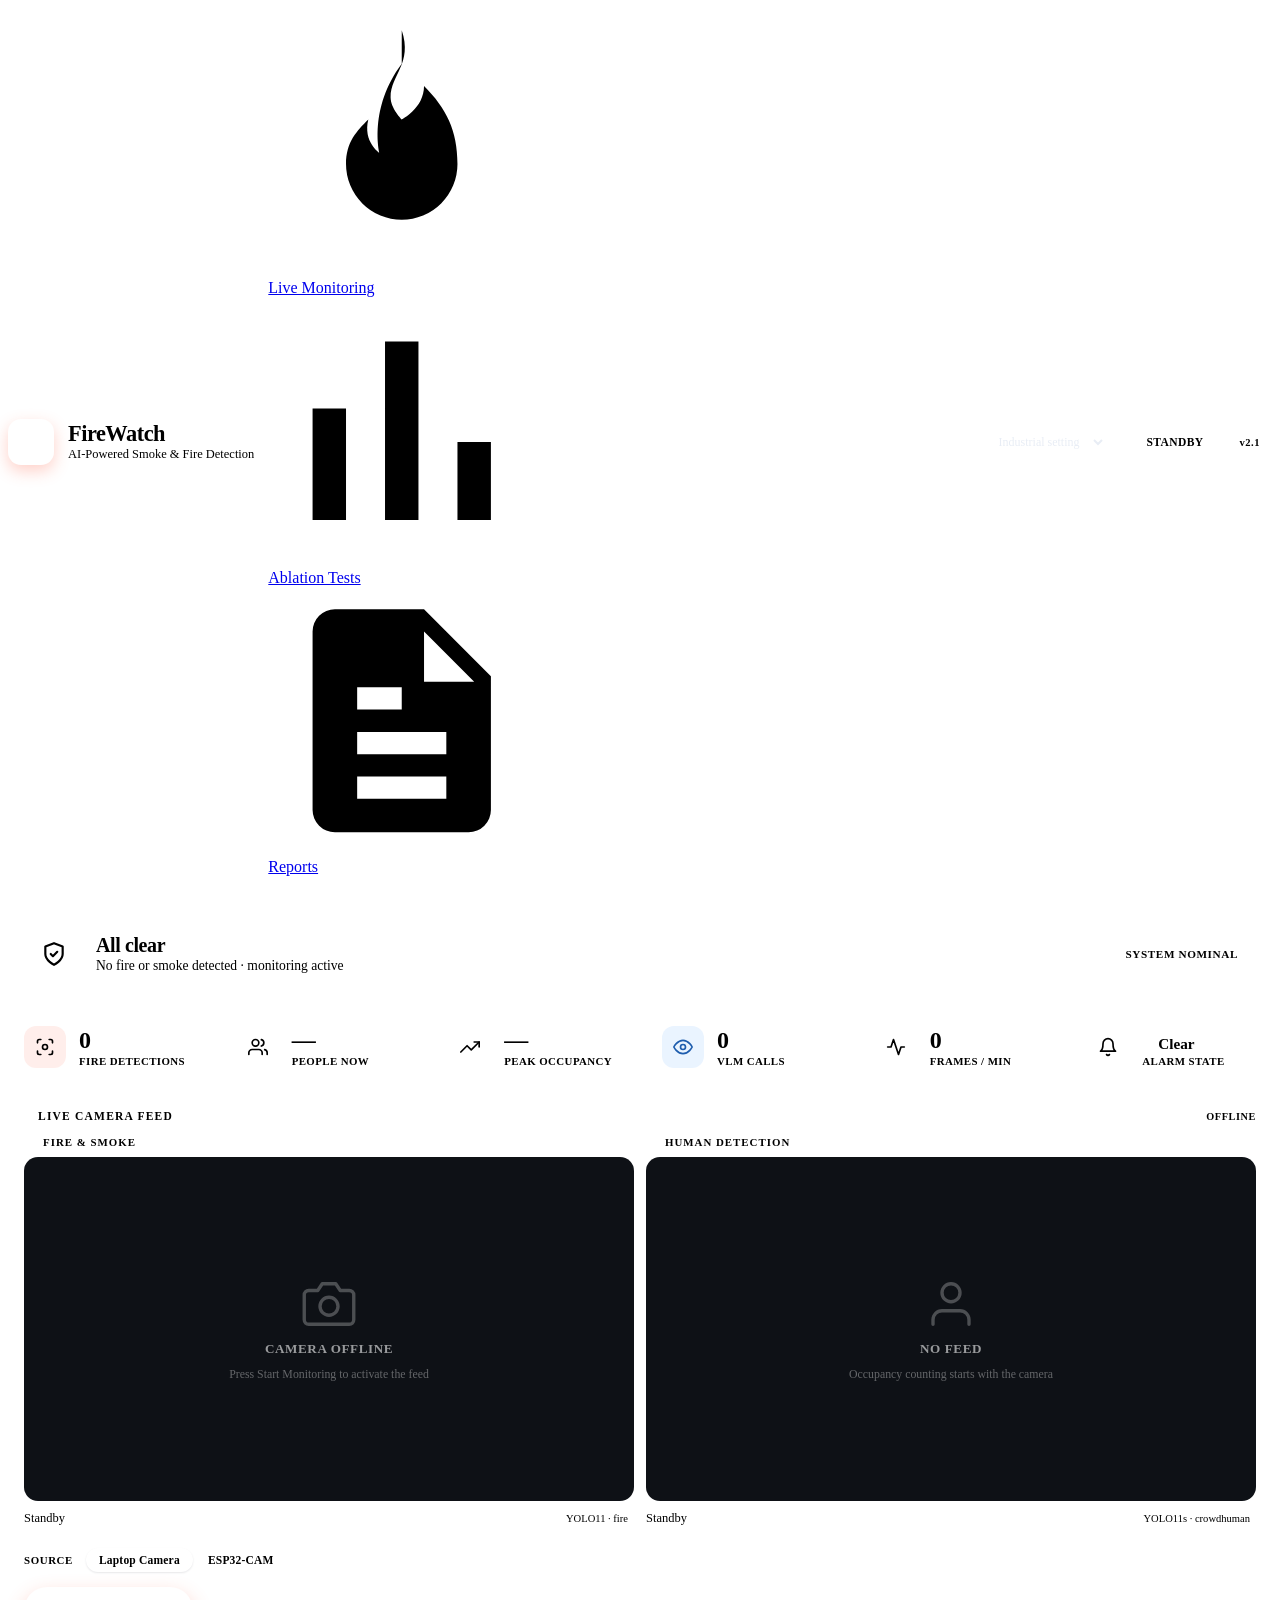
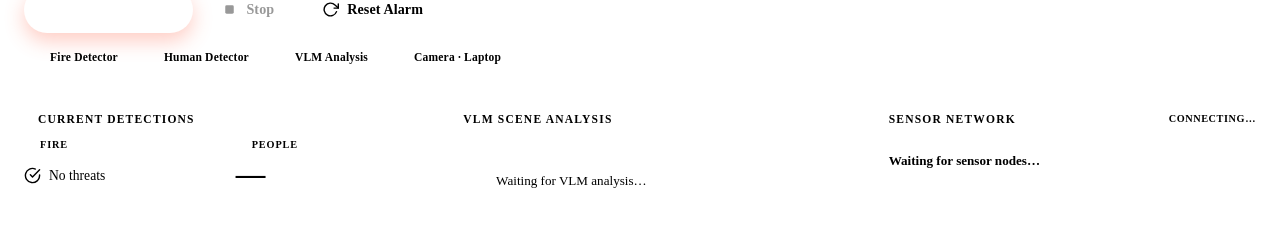
==== commit 89cdcd34: "Add a setting that decides what counts as a fire in this building" ====
--- a/frontend/static/index.html
+++ b/frontend/static/index.html
@@ -843,6 +843,19 @@
 <div class="wrapper">
 
   <!-- ── Top bar ── -->
+  <style>
+    .mode-switch select {
+      background: rgba(255,255,255,.06); color: #e8edf5;
+      border: 1px solid rgba(255,255,255,.18); border-radius: 999px;
+      padding: 5px 10px; font: inherit; font-size: 12px; cursor: pointer;
+    }
+    /* Home demo alarms on a candle, so it is worth seeing at a glance that the
+       screen is not in its normal setting. */
+    .mode-switch select.demo {
+      border-color: #f59e0b; color: #fcd34d;
+      background: rgba(245,158,11,.12);
+    }
+  </style>
   <div class="topbar">
     <div class="brand-mark">
       <svg viewBox="0 0 24 24" fill="#fff" aria-hidden="true"><path d="M12 2C13 5 11 6 11 8C11 9 12 10 12 10C12 10 14 9 14 7C16 9 17 11 17 14A5 5 0 1 1 7 14C7 12 8 11 9 10C8.5 12 10 13 10 13C10 13 9 9 12 5Z"/></svg>
@@ -866,6 +879,17 @@
       </a>
     </nav>
     <div class="topbar-right">
+      <!-- What counts as a fire depends on where the camera is: a candle is a
+           fire in a demonstration and an ordinary object in a canteen. The
+           operator says which, and the choice is deliberately visible rather
+           than buried in a settings panel -- somebody walking up to this screen
+           should be able to see which definition is in force. -->
+      <label class="mode-switch" title="What counts as a fire in this building">
+        <select id="detect-mode" aria-label="Detection setting">
+          <option value="industrial">Industrial setting</option>
+          <option value="home">Home demo</option>
+        </select>
+      </label>
       <div class="live-pill" id="live-pill"><span class="live-dot"></span><span id="live-text">STANDBY</span></div>
       <div class="ver-tag">v2.1</div>
     </div>
@@ -1544,17 +1568,81 @@
   return await res.json();
 }
 
+/* ── Detection setting ──────────────────────────────────────────────────────
+   Industrial by default, and the asymmetry is on purpose. Defaulting to the
+   home definition in a real building would alarm on every cigarette and pilot
+   light; defaulting to industrial during a demonstration means the candle
+   simply does not alarm, which whoever is running it sees immediately. One
+   failure is silent and erodes trust in the alarm, the other is obvious.
+
+   Persisted, because a page refresh mid-demonstration should not quietly put
+   the alarm back into a setting that ignores the candle on the table. */
+const MODE_KEY = 'firewatch.detectMode';
+
+function detectMode() {
+  const el = document.getElementById('detect-mode');
+  return el ? el.value : 'industrial';
+}
+
+(function initDetectMode() {
+  const el = document.getElementById('detect-mode');
+  if (!el) return;
+  let saved = null;
+  try { saved = localStorage.getItem(MODE_KEY); } catch (_) { /* private mode */ }
+  if (saved === 'home' || saved === 'industrial') el.value = saved;
+  const paint = () => el.classList.toggle('demo', el.value === 'home');
+  el.addEventListener('change', () => {
+    try { localStorage.setItem(MODE_KEY, el.value); } catch (_) { /* ignore */ }
+    paint();
+    S.log.push({ ts: nowHMS(), text: `[setting: ${el.value === 'home'
+      ? 'home demo — a candle or lighter now counts as fire'
+      : 'industrial — small controlled flames are ignored'}]` });
+  });
+  paint();
+})();
+
 async function callVlm(blob) {
   const fd = new FormData();
   fd.append('file', blob, 'frame.jpg');
+  fd.append('mode', detectMode());
   const res = await fetch('/api/describe', { method: 'POST', body: fd });
   if (!res.ok) throw new Error(`VLM HTTP ${res.status}`);
-  return await res.json(); // { detected, type, description }
+  return await res.json(); // { detected, type, description, mode }
 }
 
 /* Report a confirmed fire to alert-service (which pushes the mobile app).
    Fired once on the rising edge of the alarm; reset when the hold expires. */
 async function reportFire(vlm) {
+  /* Evidence for the situation report's grounding check (RO3.1).
+
+     These are the LOGGED OBSERVATIONS a generated claim gets checked against, so
+     they are measured off the same frame the description is written from. Box
+     coordinates are native-frame pixels, which is why the area ratio divides by
+     the offscreen canvas and not the display canvas -- the display is letterboxed
+     and would inflate the ratio on any non-matching aspect. */
+  function sceneEvidence() {
+    const dets = S.lastDetections || [];
+    const area = offscreen.width * offscreen.height;
+    let biggest = 0, smokeBoxes = 0;
+    dets.forEach(d => {
+      const [x1, y1, x2, y2] = d.box;
+      const a = Math.max(0, x2 - x1) * Math.max(0, y2 - y1);
+      const label = (d.label || '').toLowerCase();
+      if (label.includes('smoke')) smokeBoxes++;
+      if (label.includes('fire') || label.includes('flame')) {
+        biggest = Math.max(biggest, a);
+      }
+    });
+    const sensors = Escalation.state ? Escalation.state() : {};
+    return {
+      fireAreaRatio: area > 0 ? +(biggest / area).toFixed(4) : null,
+      smokeBoxes: smokeBoxes,
+      fireBoxes: dets.filter(d => !(d.label || '').toLowerCase().includes('smoke')).length,
+      gasLevel: sensors.sensorLevel || null,
+      occupancy: S.occNow,
+    };
+  }
+
   const conf = S.lastDetections.length
     ? Math.max(...S.lastDetections.map(d => d.confidence))
     : MIN_CONF;
@@ -1691,6 +1779,7 @@
             vlmAvailable: true,
             vlm: vlm,
             occupancy: S.occNow,
+            evidence: sceneEvidence(),
           });
 
           render();
@@ -1708,7 +1797,7 @@
           // VLM meant no alarm could ever fire, however obvious the fire.
           Escalation.onVision({
             yoloHit: true, vlmConfirmed: false, vlmAvailable: false,
-            vlm: null, occupancy: S.occNow,
+            vlm: null, occupancy: S.occNow, evidence: sceneEvidence(),
           });
           render();
         })
@@ -1725,8 +1814,12 @@
          Dangerous gas can still be holding tier 1b up, so the ladder is told
          what the camera sees and decides the alarm itself. It also owns the
          clear event now, so alert-service hears it once, from one place. */
+      /* No box means no VLM call, so this frame has no opinion on whether the
+         service is up. Omit the flag rather than asserting health we did not
+         test -- see Escalation.onVision. */
       Escalation.onVision({ yoloHit: false, vlmConfirmed: false,
-                            vlmAvailable: true, vlm: null, occupancy: S.occNow });
+                            vlm: null, occupancy: S.occNow,
+                            evidence: sceneEvidence() });
       S.lastDetections = [];
       ctx.clearRect(0, 0, canvas.width, canvas.height);
     }
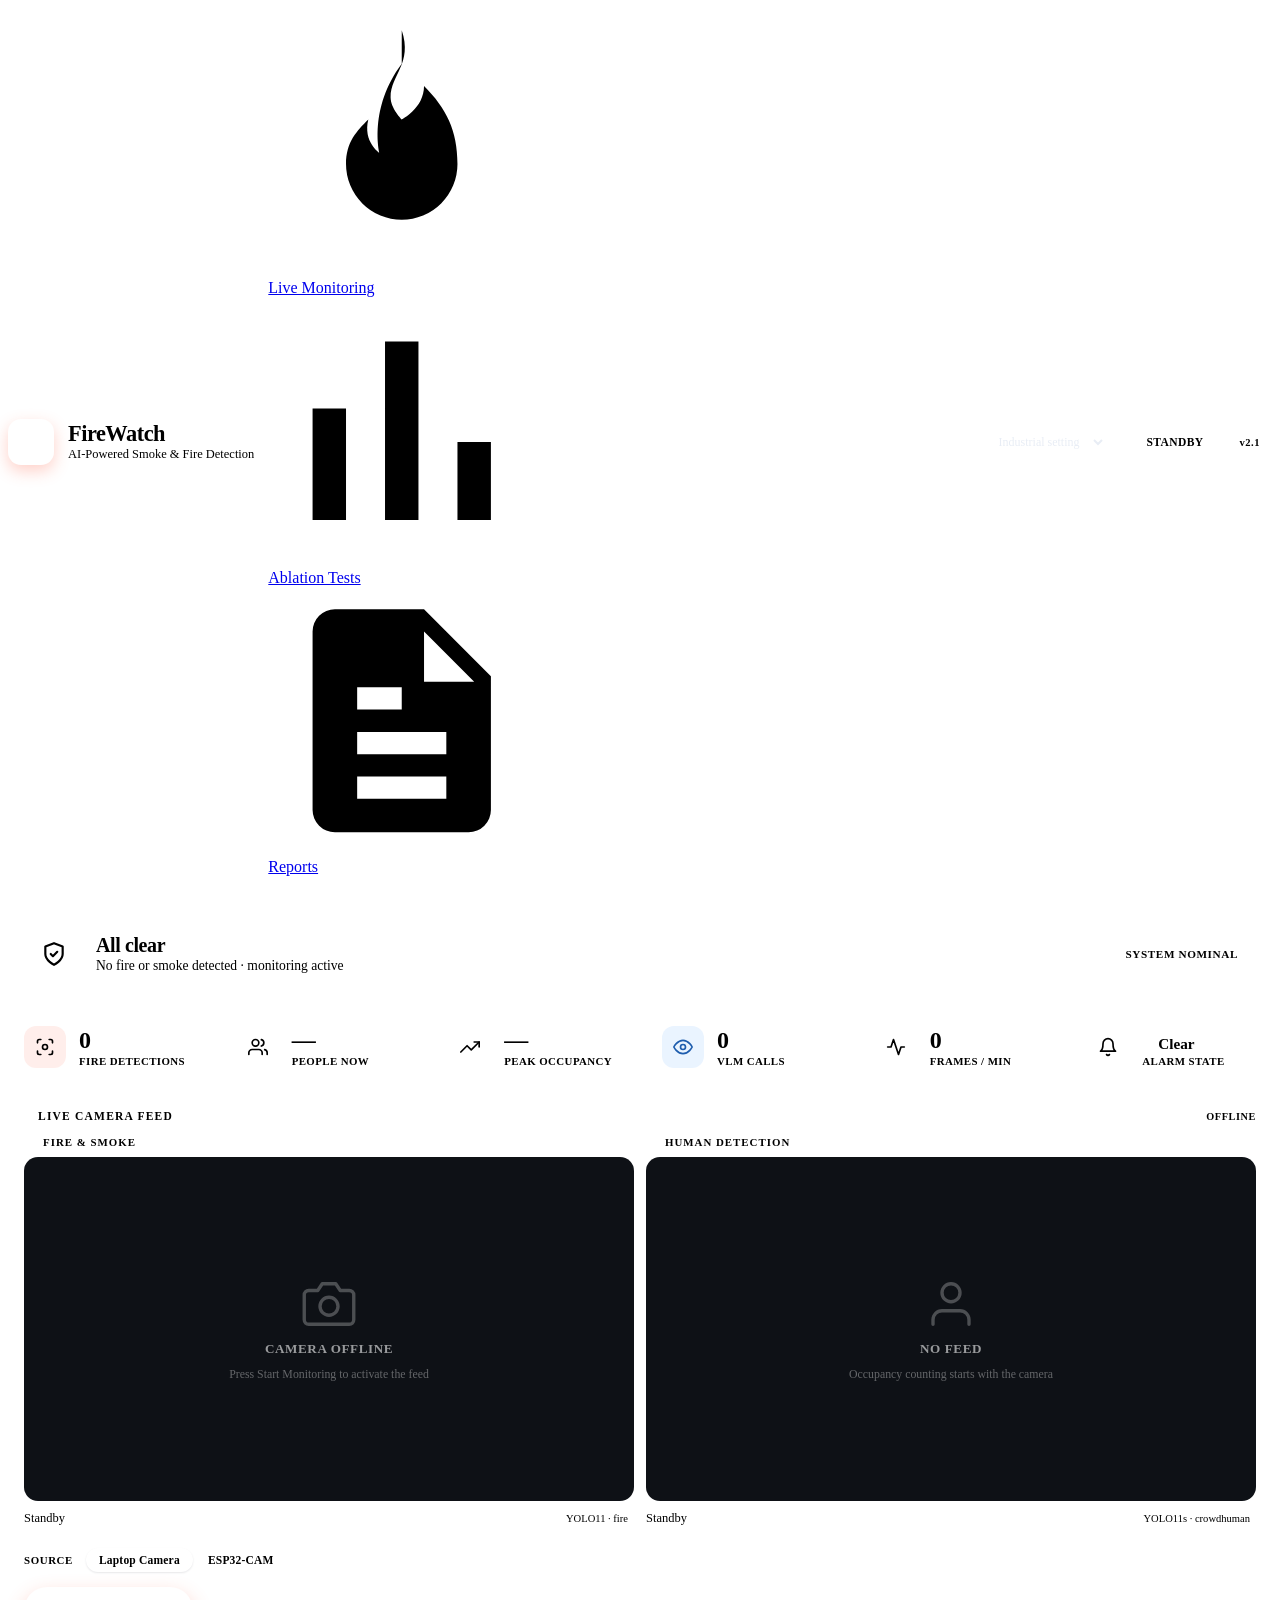
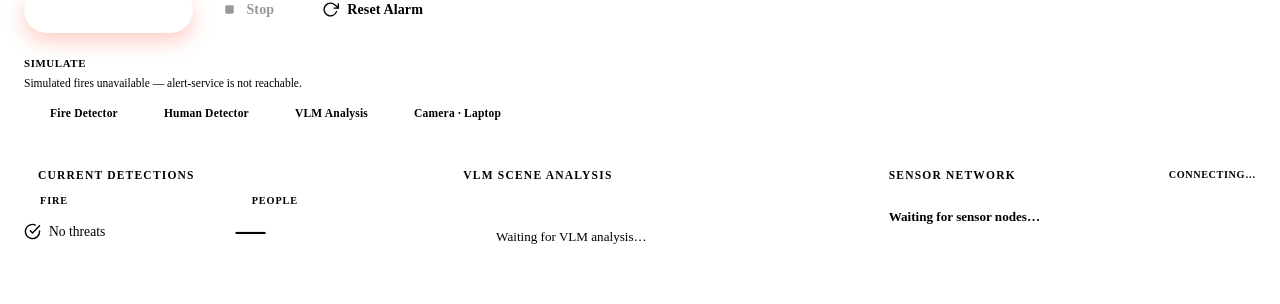
==== commit b3419e80: "Added a way to create additional reports" ====
--- a/frontend/static/index.html
+++ b/frontend/static/index.html
@@ -4,9 +4,6 @@
 <meta charset="UTF-8" />
 <meta name="viewport" content="width=device-width, initial-scale=1.0" />
 <title>FireWatch — AI Fire &amp; Smoke Detection</title>
-<link rel="preconnect" href="https://fonts.googleapis.com" />
-<link rel="preconnect" href="https://fonts.gstatic.com" crossorigin />
-<link href="https://fonts.googleapis.com/css2?family=Plus+Jakarta+Sans:wght@600;700;800&family=Inter:wght@400;500;600;700&display=swap" rel="stylesheet" />
 <!-- Reset, palette tokens, page frame. Shared with the ablation page, and
      linked BEFORE the inline <style> so inline rules still win ties. -->
 <link rel="stylesheet" href="/css/tokens.css" />
@@ -187,6 +184,105 @@
   padding: 3px 7px; border-radius: 5px;
 }
 .fuel-pending { font-size: 13px; color: var(--ink3); }
+
+/* ═══════════════════════════════════════════════════════════
+   SIMULATED FIRES
+
+   Two of the three fuel classes cannot be lit in a room with people in
+   it, so the response path for a gas fire — the one whose first
+   instruction is "isolate the supply", the single most important line
+   the system produces — could never be shown. These controls run the
+   canned scenarios alert-service holds for exactly that reason.
+
+   STYLED SO IT CANNOT BE MISTAKEN FOR A REAL ALARM. Dashed border,
+   muted surface and a standing "SIMULATED" badge on every panel it
+   produces. A screenshot of this in a write-up has to say what it is
+   without a caption, because the caption is the first thing that gets
+   lost.
+═══════════════════════════════════════════════════════════ */
+.sim-row {
+  display: flex; align-items: center; flex-wrap: wrap; gap: 8px;
+  margin-top: 12px; padding-top: 12px;
+  border-top: 1px dashed var(--outline);
+}
+.sim-label {
+  font-family: var(--display); font-weight: 700; font-size: 0.68rem;
+  letter-spacing: 0.6px; text-transform: uppercase; color: var(--ink3);
+}
+.sim-btn {
+  min-height: 0; padding: 7px 14px;
+  font-family: var(--display); font-size: 0.74rem; font-weight: 700;
+  border-radius: 100px;
+  background: var(--card); color: var(--ink2);
+  border: 1.5px dashed var(--outline);
+}
+.sim-btn:hover:not(:disabled) { color: var(--ink); border-color: var(--ink3); }
+.sim-btn:disabled { opacity: .5; cursor: default; }
+.sim-note { font-size: 11.5px; color: var(--ink3); flex-basis: 100%; }
+
+.sim-card {
+  background: var(--card); border: 1.5px dashed var(--outline);
+  border-radius: 14px; padding: 16px 18px; margin-bottom: 18px;
+  box-shadow: var(--shadow-card);
+}
+.sim-card[hidden] { display: none; }
+.sim-head { display: flex; align-items: center; gap: 10px; flex-wrap: wrap; margin-bottom: 4px; }
+.sim-title { font-family: var(--display); font-size: 17px; font-weight: 800; }
+.sim-badge {
+  font-family: var(--display); font-size: 10px; font-weight: 700;
+  letter-spacing: .05em; text-transform: uppercase;
+  background: var(--neutral-bg); color: var(--ink2);
+  padding: 3px 7px; border-radius: 5px;
+}
+.sim-id { margin-left: auto; font-family: var(--display); font-size: 11.5px; color: var(--ink3); }
+.sim-sub { font-size: 12.5px; color: var(--ink3); margin-bottom: 14px; }
+
+.sim-sec { margin-top: 14px; }
+.sim-sec h4 {
+  font-family: var(--display); font-size: 0.68rem; font-weight: 700;
+  letter-spacing: 1px; text-transform: uppercase; color: var(--ink3);
+  margin-bottom: 8px;
+}
+.sim-claim {
+  display: flex; align-items: baseline; gap: 9px;
+  padding: 7px 0; border-bottom: 1px solid var(--line);
+  font-size: 13px; line-height: 1.5;
+}
+.sim-claim:last-child { border-bottom: 0; }
+.sim-claim .why { display: block; font-size: 11.5px; color: var(--ink3); margin-top: 2px; }
+/* The three grades of Table 3.20, kept visually distinct. A withheld claim is
+   not a smaller version of a supported one — it is the opposite — so it does
+   not get a paler shade of the same colour. */
+.sim-tag {
+  flex-shrink: 0; min-width: 88px; text-align: center;
+  font-family: var(--display); font-size: 10px; font-weight: 700;
+  letter-spacing: .04em; text-transform: uppercase;
+  padding: 3px 7px; border-radius: 5px;
+}
+.sim-tag.supported    { background: var(--safe-bg);   color: var(--safe-ink); }
+.sim-tag.unsupported  { background: var(--warn-bg);   color: var(--warn-ink); }
+.sim-tag.contradicted { background: var(--danger-bg); color: var(--danger-ink); }
+.sim-withheld {
+  margin-top: 10px; font-size: 12px; line-height: 1.55;
+  background: var(--danger-bg); color: var(--danger-ink);
+  border-radius: 9px; padding: 10px 12px;
+}
+.sim-grounding {
+  display: flex; flex-wrap: wrap; gap: 18px;
+  margin-top: 12px; padding-top: 12px; border-top: 1px solid var(--line);
+}
+.sim-metric { display: flex; flex-direction: column; gap: 2px; }
+.sim-metric b { font-family: var(--display); font-size: 16px; font-weight: 800; }
+.sim-metric span {
+  font-family: var(--display); font-size: 10px; font-weight: 700;
+  letter-spacing: .06em; text-transform: uppercase; color: var(--ink3);
+}
+.sim-foot {
+  margin-top: 14px; display: flex; align-items: center; gap: 12px; flex-wrap: wrap;
+  font-size: 12px; color: var(--ink3);
+}
+.sim-foot a { color: var(--brand); font-weight: 600; }
+.sim-err { font-size: 13px; color: var(--danger-ink); }
 
 /* ═══════════════════════════════════════════════════════════
    MAIN GRID
@@ -917,6 +1013,11 @@
        burning liquid, and putting out a gas flame while the gas still flows
        fills the room with an explosive cloud. -->
   <div id="fuel-card" class="fuel-card" hidden></div>
+
+  <!-- Where a simulated fire prints its situation report. Hidden until a
+       scenario is run, and never populated by the live detection loop: a real
+       fire's report belongs on /reports with its timeline, not here. -->
+  <div id="sim-report" class="sim-card" hidden></div>
 
   <!-- ── KPI row ── -->
   <div class="kpi-row">
@@ -1068,6 +1169,18 @@
         </button>
       </div>
 
+      <!-- SIMULATED FIRES. A gas or liquid fuel fire cannot be produced safely
+           indoors, so the only class that can ever be demonstrated by lighting
+           something is solid combustibles. These run the same path a real
+           detection takes -- incident, route, fuel verdict, graded report -- on
+           evidence alert-service holds for each class. The buttons are built
+           from /api/simulate/scenarios rather than written out here, so adding
+           a fourth means editing one file. -->
+      <div class="sim-row" id="sim-row">
+        <span class="sim-label">Simulate</span>
+        <span class="sim-note">Loading scenarios…</span>
+      </div>
+
       <div class="svc-row">
         <div class="svc-pill"><span class="svc-dot idle" id="dot-yolo"></span>Fire Detector</div>
         <div class="svc-pill"><span class="svc-dot idle" id="dot-human"></span>Human Detector</div>
@@ -1539,6 +1652,42 @@
   S.healthTimerId = null;
 }
 
+/* Evidence for the situation report's grounding check (RO3.1).
+
+   These are the LOGGED OBSERVATIONS a generated claim gets checked against, so
+   they are measured off the same frame the description is written from. Box
+   coordinates are native-frame pixels, which is why the area ratio divides by
+   the offscreen canvas and not the display canvas -- the display is letterboxed
+   and would inflate the ratio on any non-matching aspect.
+
+   TOP LEVEL ON PURPOSE. This was once nested inside reportFire, which put it out
+   of reach of the three Escalation.onVision calls in detectOnce. Each of those
+   threw before the alarm could be raised, so the camera could never open an
+   incident and no evidence ever reached the grounding check. It belongs beside
+   captureBlob because it describes the same frame. */
+function sceneEvidence() {
+  const dets = S.lastDetections || [];
+  const area = offscreen.width * offscreen.height;
+  let biggest = 0, smokeBoxes = 0;
+  dets.forEach(d => {
+    const [x1, y1, x2, y2] = d.box;
+    const a = Math.max(0, x2 - x1) * Math.max(0, y2 - y1);
+    const label = (d.label || '').toLowerCase();
+    if (label.includes('smoke')) smokeBoxes++;
+    if (label.includes('fire') || label.includes('flame')) {
+      biggest = Math.max(biggest, a);
+    }
+  });
+  const sensors = Escalation.state ? Escalation.state() : {};
+  return {
+    fireAreaRatio: area > 0 ? +(biggest / area).toFixed(4) : null,
+    smokeBoxes: smokeBoxes,
+    fireBoxes: dets.filter(d => !(d.label || '').toLowerCase().includes('smoke')).length,
+    gasLevel: sensors.sensorLevel || null,
+    occupancy: S.occNow,
+  };
+}
+
 /* ═══════════════════════════════════════════════════════════
    CAPTURE
 ═══════════════════════════════════════════════════════════ */
@@ -1613,36 +1762,6 @@
 /* Report a confirmed fire to alert-service (which pushes the mobile app).
    Fired once on the rising edge of the alarm; reset when the hold expires. */
 async function reportFire(vlm) {
-  /* Evidence for the situation report's grounding check (RO3.1).
-
-     These are the LOGGED OBSERVATIONS a generated claim gets checked against, so
-     they are measured off the same frame the description is written from. Box
-     coordinates are native-frame pixels, which is why the area ratio divides by
-     the offscreen canvas and not the display canvas -- the display is letterboxed
-     and would inflate the ratio on any non-matching aspect. */
-  function sceneEvidence() {
-    const dets = S.lastDetections || [];
-    const area = offscreen.width * offscreen.height;
-    let biggest = 0, smokeBoxes = 0;
-    dets.forEach(d => {
-      const [x1, y1, x2, y2] = d.box;
-      const a = Math.max(0, x2 - x1) * Math.max(0, y2 - y1);
-      const label = (d.label || '').toLowerCase();
-      if (label.includes('smoke')) smokeBoxes++;
-      if (label.includes('fire') || label.includes('flame')) {
-        biggest = Math.max(biggest, a);
-      }
-    });
-    const sensors = Escalation.state ? Escalation.state() : {};
-    return {
-      fireAreaRatio: area > 0 ? +(biggest / area).toFixed(4) : null,
-      smokeBoxes: smokeBoxes,
-      fireBoxes: dets.filter(d => !(d.label || '').toLowerCase().includes('smoke')).length,
-      gasLevel: sensors.sensorLevel || null,
-      occupancy: S.occNow,
-    };
-  }
-
   const conf = S.lastDetections.length
     ? Math.max(...S.lastDetections.map(d => d.confidence))
     : MIN_CONF;
@@ -2269,6 +2388,188 @@
       `<div class="fuel-caution"><b>${esc(c.title)}:</b> ${esc(c.detail)}</div>`).join('')}`;
 }
 
+/* ═══════════════════════════════════════════════════════════
+   SIMULATED FIRES
+
+   WHY THE DASHBOARD NEEDS THIS AT ALL. Section 5 records that gas and
+   liquid fuel fires cannot be produced safely in a house, which is why
+   the classifier was trained on CFAST simulation rather than on lit
+   fires. The same constraint applies to showing the system working: the
+   only class anyone can demonstrate by lighting something is solid
+   combustibles, and the single most important instruction the system
+   ever gives — isolate the gas supply BEFORE putting the flame out —
+   belongs to the class that can never be shown.
+
+   WHAT IS SIMULATED AND WHAT IS NOT. The scene and the detector
+   evidence are canned; everything downstream is live. alert-service
+   opens a real incident, generates a real escape route, stores a real
+   fuel verdict and runs the scene through the same grounding check a
+   camera-fed report goes through. The claim grades printed below were
+   computed for this run — a scenario whose evidence disagreed with its
+   own description would have claims withheld right here on screen.
+
+   IT DOES NOT TOUCH THE LIVE LADDER. Escalation owns S.fireAlarm and the
+   alarm banner; this writes to its own panel and nothing else. A
+   simulation must never be able to raise or silence the real alarm.
+═══════════════════════════════════════════════════════════ */
+const SIM_CLASS_NOTE = {
+  A: 'EN 2 class A', B: 'EN 2 class B', C: 'EN 2 class C',
+};
+
+/* Resolve the simulated incident immediately. Two reasons, and the second
+   matters more: /api/history lists resolved incidents only, so an unresolved
+   simulation would not reach the reports page for 30 seconds; and an incident
+   left open in this zone makes alert-service treat a genuine detection in the
+   next half-minute as a repeat of the simulation rather than a new fire. */
+const SIM_RESOLVE = true;
+
+async function loadSimScenarios() {
+  const row = $('sim-row');
+  let list;
+  try {
+    list = (await (await fetch('/api/simulate/scenarios')).json()).scenarios || [];
+  } catch (e) {
+    row.querySelector('.sim-note').textContent =
+      'Simulated fires unavailable — alert-service is not reachable.';
+    return;
+  }
+  /* Only the two classes that cannot be lit indoors get a button. Liquid fuel
+     is reachable by name through the API; putting a third button here would
+     make the row read as a menu of fires rather than a workaround for the two
+     that cannot be demonstrated any other way. */
+  const shown = list.filter(sc => sc.name === 'solid' || sc.name === 'gas');
+  row.innerHTML = '<span class="sim-label">Simulate</span>'
+    + shown.map(sc =>
+        `<button type="button" class="sim-btn" data-sim="${esc(sc.name)}"
+                 title="${esc(sc.blurb)}">${esc(sc.label)}</button>`).join('')
+    + '<span class="sim-note">Runs the full response path on stored evidence. '
+    + 'No camera, no alarm — the report appears above and on '
+    + '<a href="/reports">Reports</a>.</span>';
+
+  row.querySelectorAll('.sim-btn').forEach(b =>
+    b.addEventListener('click', () => runSimulation(b.dataset.sim, b)));
+}
+
+async function runSimulation(name, btn) {
+  const card = $('sim-report');
+  const buttons = [...document.querySelectorAll('.sim-btn')];
+  buttons.forEach(b => { b.disabled = true; });
+  btn.textContent = 'Running…';
+  const label = btn.title;
+
+  card.hidden = false;
+  card.innerHTML = '<div class="sim-sub">Opening the incident, routing, '
+                 + 'classifying the fuel and grading the report…</div>';
+  try {
+    const res = await fetch('/api/simulate', {
+      method: 'POST',
+      headers: { 'Content-Type': 'application/json' },
+      body: JSON.stringify({
+        fuel: name,
+        zoneId: CAMERA_ZONE_ID,
+        /* The head-count the human detector is currently reporting, so the
+           people claim is graded against the number actually on screen. Falls
+           back to a non-zero default when nothing is running, because a
+           simulated fire in an empty room never exercises the muster. */
+        occupancy: S.occNow === null ? 4 : S.occNow,
+        resolve: SIM_RESOLVE,
+      }),
+    });
+    if (!res.ok) throw new Error(`HTTP ${res.status} — ${(await res.text()).slice(0, 120)}`);
+    const body = await res.json();
+    renderSimReport(body);
+    S.log.push({ ts: nowHMS(), text: `[simulated] ${body.scenario.label} — ${body.incidentId}` });
+    render();
+  } catch (e) {
+    card.innerHTML = `<div class="sim-err">Simulation failed: ${esc(e.message)}</div>`;
+  } finally {
+    buttons.forEach(b => { b.disabled = false; });
+    btn.textContent = label.split(' — ')[0] || btn.dataset.sim;
+    loadSimScenarios();   /* restore the original button labels */
+  }
+}
+
+function renderSimReport(body) {
+  const card = $('sim-report');
+  const rep  = body.report || {};
+  const sr   = rep.situationReport;
+  const cls  = rep.classification || {};
+  const resp = cls.response || {};
+  const route = rep.route;
+
+  const claims = (sr && sr.claims) ? sr.claims : [];
+  const g = (sr && sr.grounding) ? sr.grounding : {};
+  const pct = (v) => (v === null || v === undefined) ? '—' : `${(v * 100).toFixed(0)}%`;
+
+  card.innerHTML = `
+    <div class="sim-head">
+      <span class="sim-title">${esc(body.scenario.label)}</span>
+      <span class="sim-badge">simulated</span>
+      ${resp.fire_class ? `<span class="sim-badge">${esc(SIM_CLASS_NOTE[resp.fire_class]
+                                                        || 'class ' + resp.fire_class)}</span>` : ''}
+      <span class="sim-id">${esc(body.incidentId)}</span>
+    </div>
+    <div class="sim-sub">
+      ${esc(rep.zone ? rep.zone.name : '')} ·
+      ${esc(rep.detection ? rep.detection.description : '')}
+      <br>Sensors at the time: ${esc(body.scenario.sensorSummary)}
+    </div>
+
+    <div class="sim-sec">
+      <h4>Situation report — every claim checked before release</h4>
+      ${claims.length ? claims.map(c => `
+        <div class="sim-claim">
+          <span class="sim-tag ${esc(c.category)}">${esc(c.category)}</span>
+          <span>${esc(c.text)}<span class="why">${esc(c.why)}</span></span>
+        </div>`).join('')
+        : '<div class="sim-sub">No report was produced for this incident.</div>'}
+      ${(sr && sr.withheld && sr.withheld.length) ? `
+        <div class="sim-withheld"><b>Withheld from the released text:</b>
+          ${sr.withheld.map(w => esc(w.text) + ' — ' + esc(w.why)).join('<br>')}</div>` : ''}
+      <div class="sim-grounding">
+        <div class="sim-metric"><b>${g.claims ?? '—'}</b><span>claims</span></div>
+        <div class="sim-metric"><b>${g.supported ?? '—'}</b><span>supported</span></div>
+        <div class="sim-metric"><b>${g.unsupported ?? '—'}</b><span>unsupported</span></div>
+        <div class="sim-metric"><b>${g.contradicted ?? '—'}</b><span>withheld</span></div>
+        <div class="sim-metric"><b>${pct(g.groundingAccuracy)}</b><span>grounding accuracy</span></div>
+        <div class="sim-metric"><b>${pct(g.hallucinationRate)}</b><span>hallucination rate</span></div>
+      </div>
+    </div>
+
+    ${resp.label ? `
+    <div class="sim-sec">
+      <h4>Response — ${esc(cls.label)}${cls.confidence == null ? ''
+          : ` · ${(cls.confidence * 100).toFixed(0)}% confidence`}</h4>
+      <div class="fuel-first">
+        <b>First: ${esc(resp.first_action)}</b>
+        <p>${esc(resp.first_action_why)}</p>
+      </div>
+      <div class="fuel-cols">
+        <div class="fuel-col use"><h4>Use</h4>
+          <ul>${resp.use.map(u => `<li><b>${esc(u.agent)}</b><span>${esc(u.note)}</span></li>`).join('')}</ul>
+        </div>
+        <div class="fuel-col avoid"><h4>Do not use</h4>
+          <ul>${resp.do_not_use.map(d => `<li><b>${esc(d.agent)}</b><span>${esc(d.why)}</span></li>`).join('')}</ul>
+        </div>
+      </div>
+      ${resp.caution ? `<div class="fuel-caution"><b>Note:</b> ${esc(resp.caution)}</div>` : ''}
+    </div>` : ''}
+
+    <div class="sim-foot">
+      <span>Escape route: ${route
+        ? esc(route.status) + (route.exitName ? ' via ' + esc(route.exitName) : '')
+          + (route.lengthM != null ? ` · ${route.lengthM} m` : '')
+        : esc(rep.routeError || 'not generated')}</span>
+      <span>·</span>
+      <a href="/reports">Open the full record on Reports</a>
+      <span>·</span>
+      <span>The fuel verdict comes from models trained on simulation, not on
+            recorded fire. It is an estimate, not a finding.</span>
+    </div>`;
+}
+
+loadSimScenarios();
+
 Escalation.configure({
   zoneId: CAMERA_ZONE_ID,
   /* The classifier needs the frame the dashboard already has, so it borrows
@@ -2292,5 +2593,6 @@
 
 render();
 </script>
+  <script src="/js/site-badge.js"></script>
 </body>
 </html>
